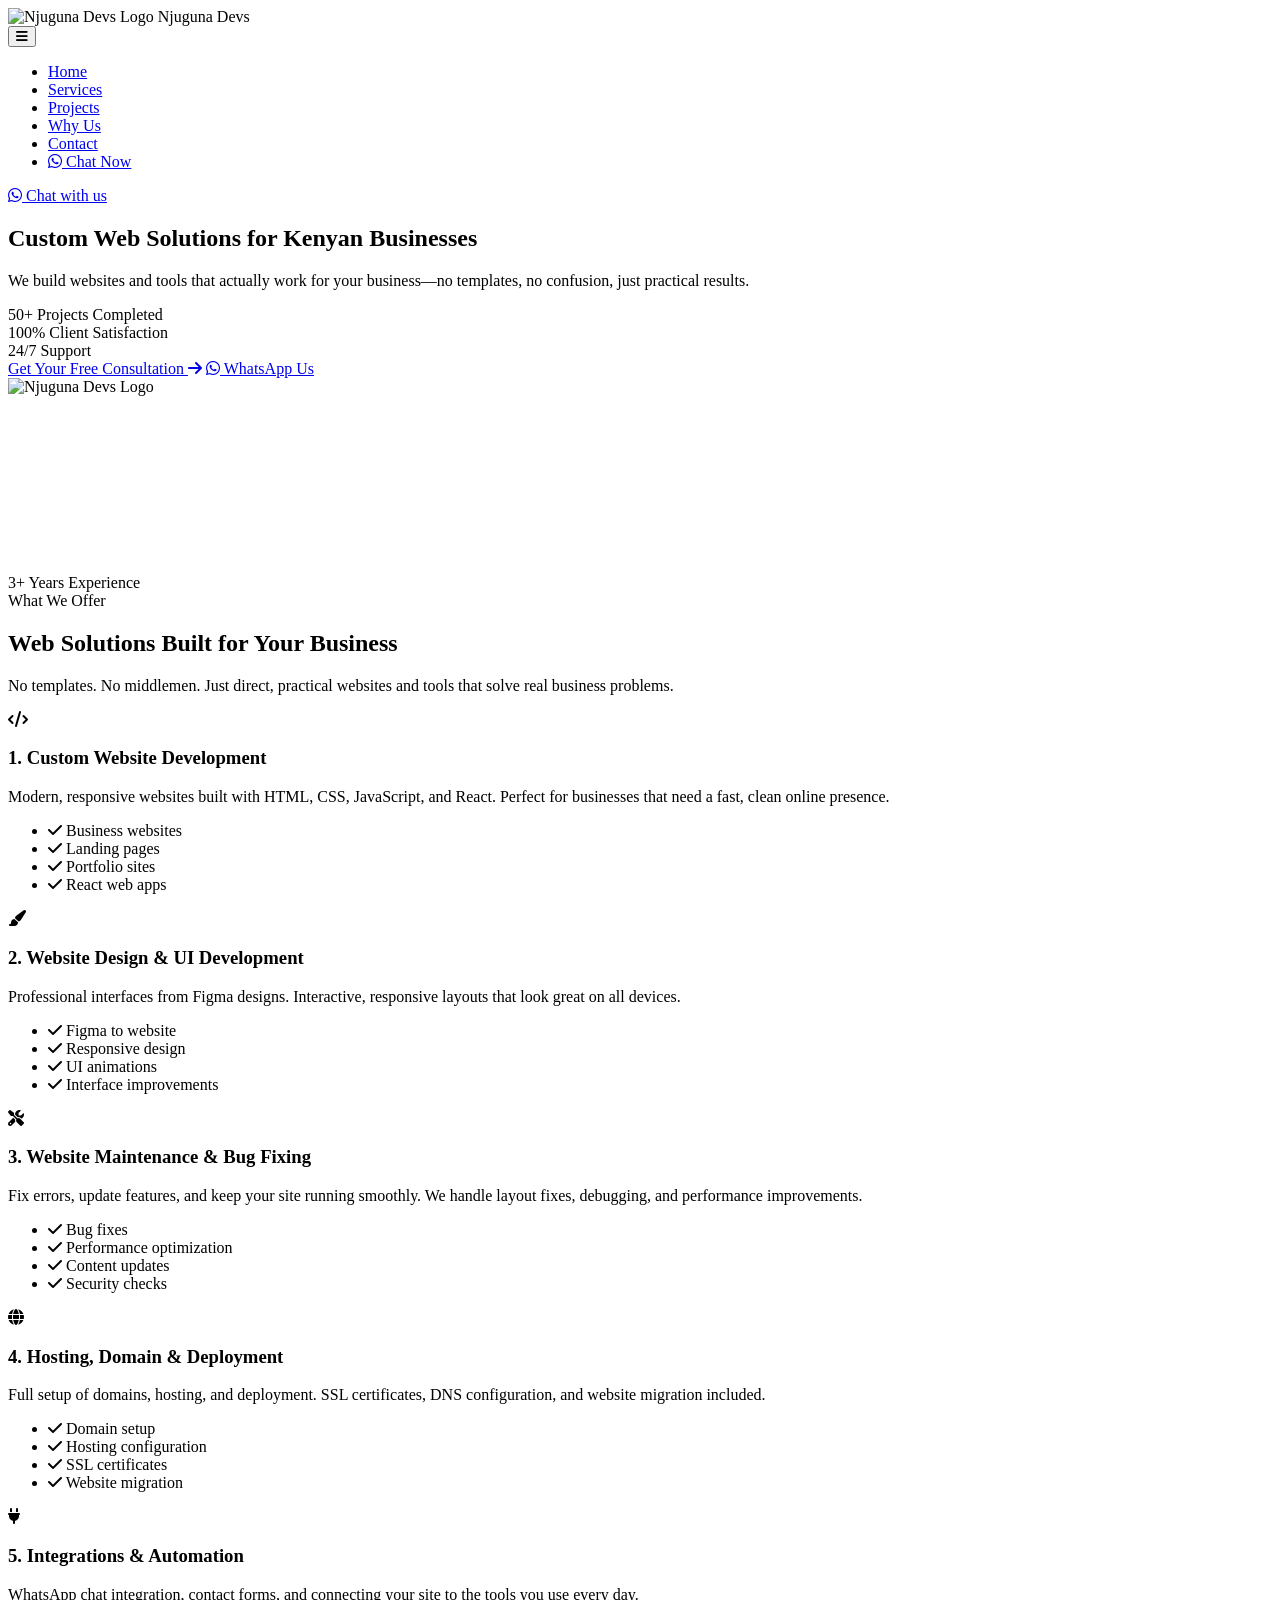
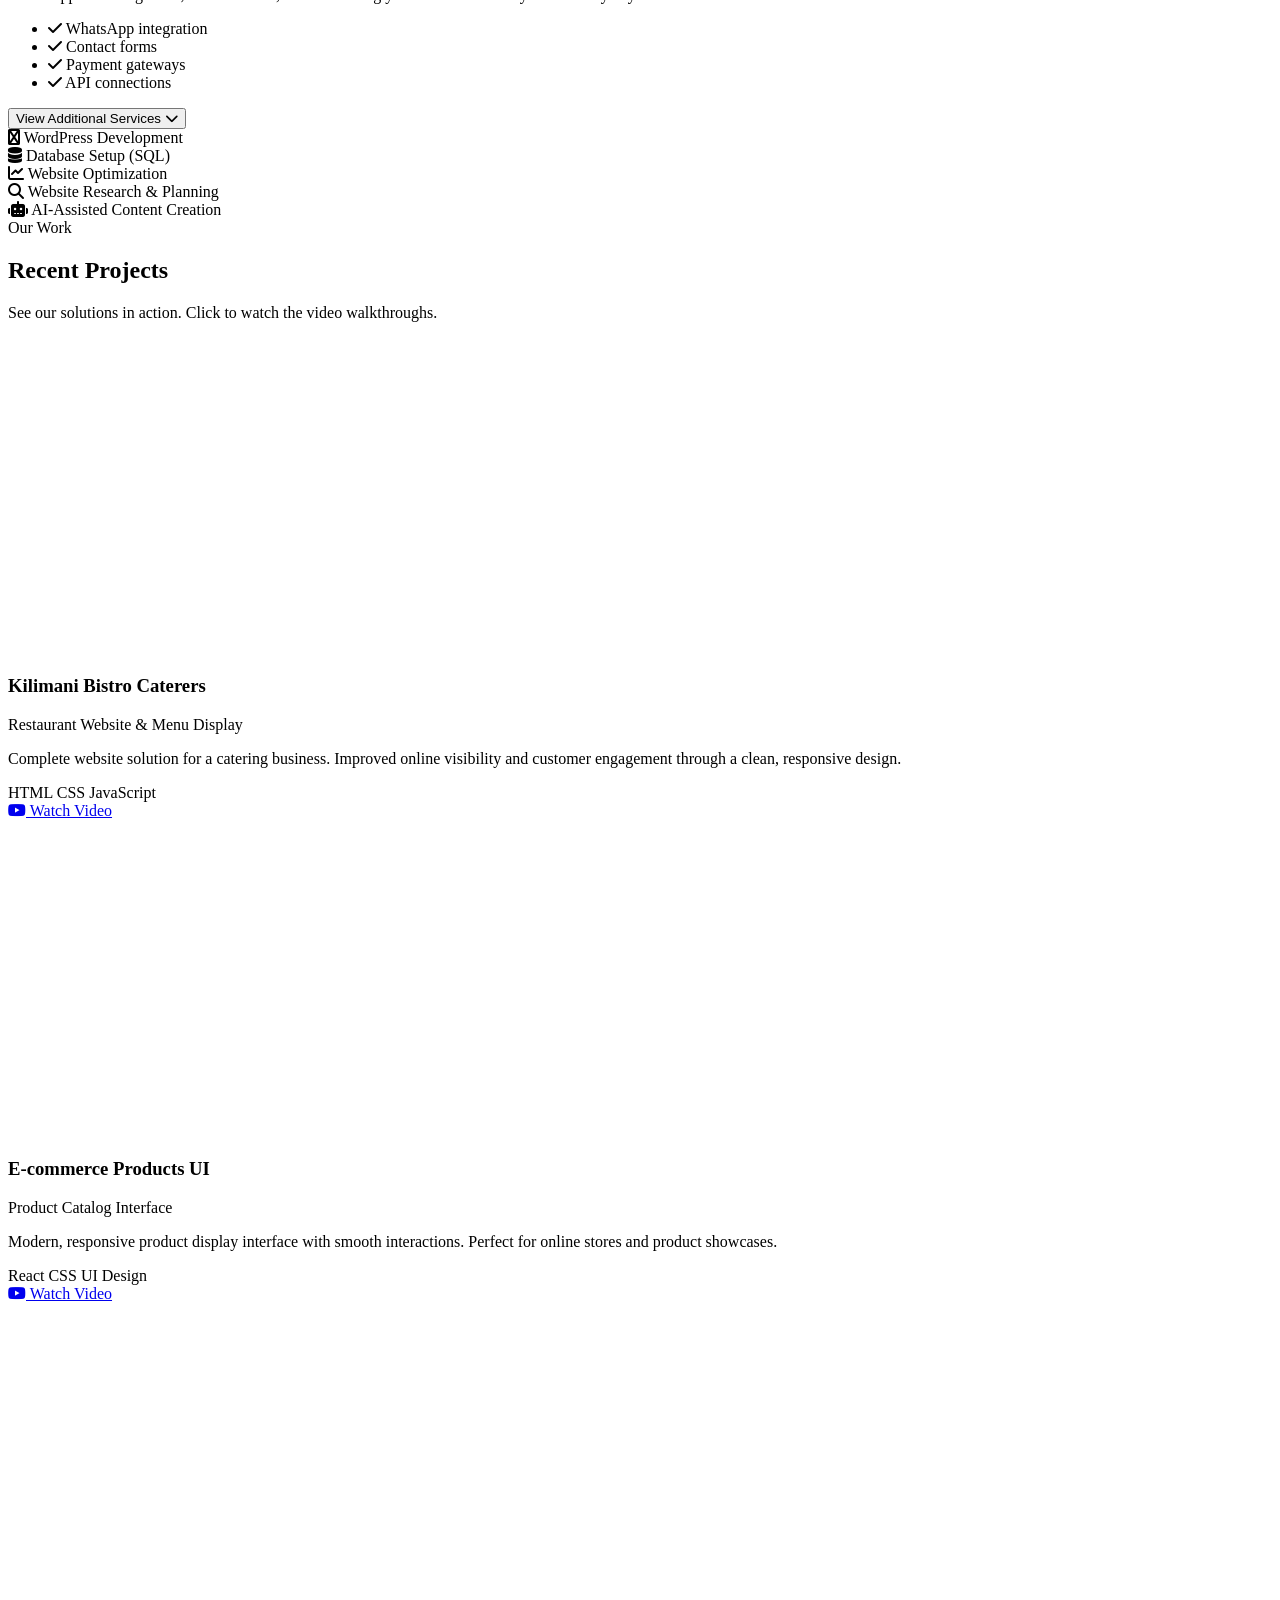
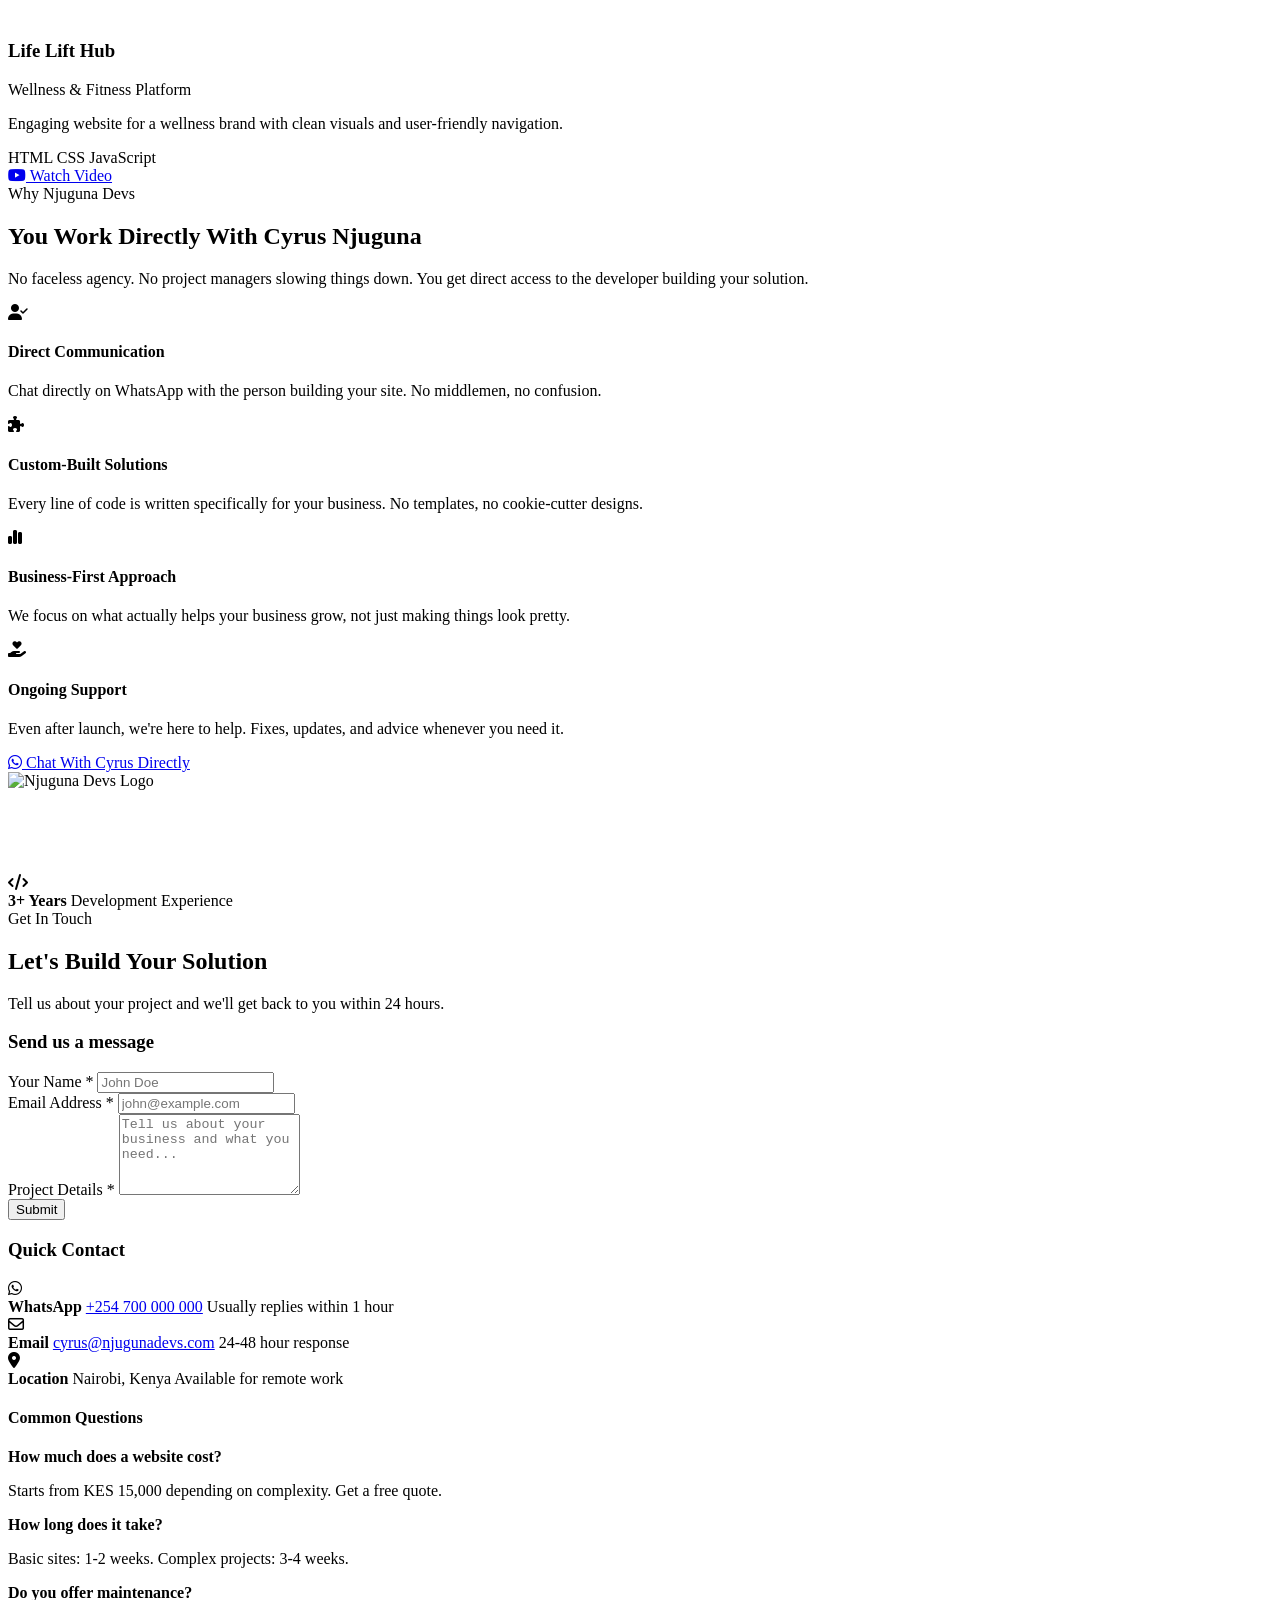
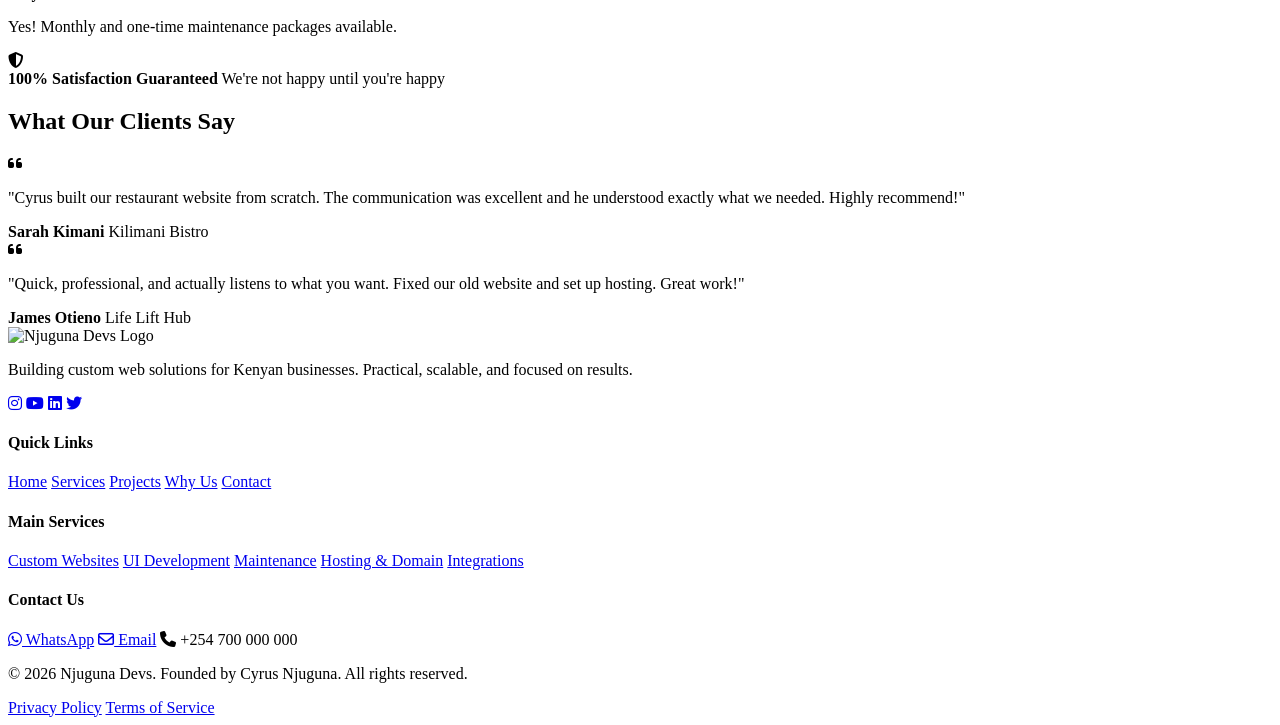
==== index.html @ 0d2b70fb "Update contact form to use Web3Forms for email submission" ====
<!DOCTYPE html>
<html lang="en">
<head>
    <meta charset="UTF-8">
    <meta name="viewport" content="width=device-width, initial-scale=1.0">
    <title>Njuguna Devs - Custom Web Solutions for Kenyan Businesses</title>
    <link rel="icon" type="image/png" href="Images/Njuguna Devs logo .png">
    <link rel="stylesheet" href="style.css">
    <!-- Font Awesome for icons (fallback) -->
    <link rel="stylesheet" href="https://cdnjs.cloudflare.com/ajax/libs/font-awesome/6.4.0/css/all.min.css">
</head>
<body>
    <!-- Navigation -->
    <nav class="navbar">
        <div class="nav-container">
            <div class="nav-logo">
                <img src="Images/Njuguna Devs logo .png" alt="Njuguna Devs Logo" class="logo-img" style="height:72px;width:auto;">
                <span class="logo-text">Njuguna Devs</span>
            </div>
            
            <!-- Mobile menu button -->
            <button class="mobile-menu-btn" id="mobileMenuBtn">
                <i class="fas fa-bars"></i>
            </button>

            <!-- Navigation links -->
            <ul class="nav-links" id="navLinks">
                <li><a href="#home">Home</a></li>
                <li><a href="#services">Services</a></li>
                <li><a href="#projects">Projects</a></li>
                <li><a href="#why-us">Why Us</a></li>
                <li><a href="#contact">Contact</a></li>
                <li class="nav-whatsapp">
                    <a href="https://wa.me/254700000000" class="whatsapp-nav-btn" target="_blank">
                        <i class="fab fa-whatsapp"></i> Chat Now
                    </a>
                </li>
            </ul>
        </div>
    </nav>

    <!-- Floating WhatsApp Button -->
    <a href="https://wa.me/254700000000" class="floating-whatsapp" target="_blank">
        <i class="fab fa-whatsapp"></i>
        <span class="floating-tooltip">Chat with us</span>
    </a>

    <div class="container">
        <!-- Hero Section -->
        <section class="hero" id="home">
            <div class="hero-content">
                <h1 class="hero-title">Custom <span class="highlight">Web Solutions</span> for Kenyan Businesses</h1>
                <p class="hero-subtext">We build websites and tools that actually work for your business—no templates, no confusion, just practical results.</p>
                <div class="hero-stats">
                    <div class="stat">
                        <span class="stat-number">50+</span>
                        <span class="stat-label">Projects Completed</span>
                    </div>
                    <div class="stat">
                        <span class="stat-number">100%</span>
                        <span class="stat-label">Client Satisfaction</span>
                    </div>
                    <div class="stat">
                        <span class="stat-number">24/7</span>
                        <span class="stat-label">Support</span>
                    </div>
                </div>
                <div class="hero-cta">
                    <a href="#contact" class="btn primary">Get Your Free Consultation <i class="fas fa-arrow-right"></i></a>
                    <a href="https://wa.me/254700000000" class="btn whatsapp-btn" target="_blank">
                        <i class="fab fa-whatsapp"></i> WhatsApp Us
                    </a>
                </div>
            </div>
            <div class="hero-visual">
                <img src="Images/Njuguna Devs logo .png" alt="Njuguna Devs Logo" style="height:180px;width:auto;display:block;margin:0 auto 16px auto;">
                <div class="experience-badge">
                    <span class="exp-years">3+</span>
                    <span class="exp-text">Years Experience</span>
                </div>
            </div>
        </section>

        <!-- Services Section (Grouped into 5 Main Services) -->
        <section class="section services-section" id="services">
            <div class="section-header">
                <span class="section-subtitle">What We Offer</span>
                <h2 class="section-title">Web Solutions Built for Your Business</h2>
                <p class="section-desc">No templates. No middlemen. Just direct, practical websites and tools that solve real business problems.</p>
            </div>
            
            <div class="services-grid">
                <!-- Service 1: Custom Website Development -->
                <div class="service-card">
                    <div class="service-icon">
                        <i class="fas fa-code"></i>
                    </div>
                    <h3>1. Custom Website Development</h3>
                    <p>Modern, responsive websites built with HTML, CSS, JavaScript, and React. Perfect for businesses that need a fast, clean online presence.</p>
                    <ul class="service-features">
                        <li><i class="fas fa-check"></i> Business websites</li>
                        <li><i class="fas fa-check"></i> Landing pages</li>
                        <li><i class="fas fa-check"></i> Portfolio sites</li>
                        <li><i class="fas fa-check"></i> React web apps</li>
                    </ul>
                </div>

                <!-- Service 2: Website Design & UI Development -->
                <div class="service-card">
                    <div class="service-icon">
                        <i class="fas fa-paint-brush"></i>
                    </div>
                    <h3>2. Website Design & UI Development</h3>
                    <p>Professional interfaces from Figma designs. Interactive, responsive layouts that look great on all devices.</p>
                    <ul class="service-features">
                        <li><i class="fas fa-check"></i> Figma to website</li>
                        <li><i class="fas fa-check"></i> Responsive design</li>
                        <li><i class="fas fa-check"></i> UI animations</li>
                        <li><i class="fas fa-check"></i> Interface improvements</li>
                    </ul>
                </div>

                <!-- Service 3: Website Maintenance & Bug Fixing -->
                <div class="service-card">
                    <div class="service-icon">
                        <i class="fas fa-tools"></i>
                    </div>
                    <h3>3. Website Maintenance & Bug Fixing</h3>
                    <p>Fix errors, update features, and keep your site running smoothly. We handle layout fixes, debugging, and performance improvements.</p>
                    <ul class="service-features">
                        <li><i class="fas fa-check"></i> Bug fixes</li>
                        <li><i class="fas fa-check"></i> Performance optimization</li>
                        <li><i class="fas fa-check"></i> Content updates</li>
                        <li><i class="fas fa-check"></i> Security checks</li>
                    </ul>
                </div>

                <!-- Service 4: Hosting, Domain & Deployment -->
                <div class="service-card">
                    <div class="service-icon">
                        <i class="fas fa-globe"></i>
                    </div>
                    <h3>4. Hosting, Domain & Deployment</h3>
                    <p>Full setup of domains, hosting, and deployment. SSL certificates, DNS configuration, and website migration included.</p>
                    <ul class="service-features">
                        <li><i class="fas fa-check"></i> Domain setup</li>
                        <li><i class="fas fa-check"></i> Hosting configuration</li>
                        <li><i class="fas fa-check"></i> SSL certificates</li>
                        <li><i class="fas fa-check"></i> Website migration</li>
                    </ul>
                </div>

                <!-- Service 5: Integrations & Automation -->
                <div class="service-card">
                    <div class="service-icon">
                        <i class="fas fa-plug"></i>
                    </div>
                    <h3>5. Integrations & Automation</h3>
                    <p>WhatsApp chat integration, contact forms, and connecting your site to the tools you use every day.</p>
                    <ul class="service-features">
                        <li><i class="fas fa-check"></i> WhatsApp integration</li>
                        <li><i class="fas fa-check"></i> Contact forms</li>
                        <li><i class="fas fa-check"></i> Payment gateways</li>
                        <li><i class="fas fa-check"></i> API connections</li>
                    </ul>
                </div>
            </div>

            <!-- Additional Services Accordion -->
            <div class="additional-services">
                <button class="accordion-toggle" id="toggleAdditional">
                    <span>View Additional Services</span>
                    <i class="fas fa-chevron-down"></i>
                </button>
                <div class="additional-grid" id="additionalServices">
                    <div class="additional-item">
                        <i class="fas fa-wordpress"></i>
                        <span>WordPress Development</span>
                    </div>
                    <div class="additional-item">
                        <i class="fas fa-database"></i>
                        <span>Database Setup (SQL)</span>
                    </div>
                    <div class="additional-item">
                        <i class="fas fa-chart-line"></i>
                        <span>Website Optimization</span>
                    </div>
                    <div class="additional-item">
                        <i class="fas fa-search"></i>
                        <span>Website Research & Planning</span>
                    </div>
                    <div class="additional-item">
                        <i class="fas fa-robot"></i>
                        <span>AI-Assisted Content Creation</span>
                    </div>
                </div>
            </div>
        </section>

        <!-- Projects Section with YouTube Videos -->
        <section class="section projects-section" id="projects">
            <div class="section-header">
                <span class="section-subtitle">Our Work</span>
                <h2 class="section-title">Recent Projects</h2>
                <p class="section-desc">See our solutions in action. Click to watch the video walkthroughs.</p>
            </div>

            <div class="projects-grid">
                <!-- Kilimani Bistro Caterers -->
                <div class="project-card">
                    <div class="project-video">
                        <iframe width="560" height="315" src="https://www.youtube.com/embed/jKdm5EwTPR4?si=08lnHKh2qEzWRtQK" title="YouTube video player" frameborder="0" allow="accelerometer; autoplay; clipboard-write; encrypted-media; gyroscope; picture-in-picture; web-share" referrerpolicy="strict-origin-when-cross-origin" allowfullscreen></iframe>
                    </div>
                    <div class="project-info">
                        <h3>Kilimani Bistro Caterers</h3>
                        <p class="project-type">Restaurant Website & Menu Display</p>
                        <p class="project-desc">Complete website solution for a catering business. Improved online visibility and customer engagement through a clean, responsive design.</p>
                        <div class="project-tech">
                            <span>HTML</span>
                            <span>CSS</span>
                            <span>JavaScript</span>
                        </div>
                        <a href="https://youtu.be/jKdm5EwTPR4" class="project-link" target="_blank">
                            <i class="fab fa-youtube"></i> Watch Video
                        </a>
                    </div>
                </div>

                <!-- E-commerce Products UI -->
                <div class="project-card">
                    <div class="project-video">
                        <iframe width="560" height="315" src="https://www.youtube.com/embed/DEkXigYIR00?si=A61zluUmclwJzalY" title="YouTube video player" frameborder="0" allow="accelerometer; autoplay; clipboard-write; encrypted-media; gyroscope; picture-in-picture; web-share" referrerpolicy="strict-origin-when-cross-origin" allowfullscreen></iframe>
                    </div>
                    <div class="project-info">
                        <h3>E-commerce Products UI</h3>
                        <p class="project-type">Product Catalog Interface</p>
                        <p class="project-desc">Modern, responsive product display interface with smooth interactions. Perfect for online stores and product showcases.</p>
                        <div class="project-tech">
                            <span>React</span>
                            <span>CSS</span>
                            <span>UI Design</span>
                        </div>
                        <a href="https://youtu.be/DEkXigYIR00" class="project-link" target="_blank">
                            <i class="fab fa-youtube"></i> Watch Video
                        </a>
                    </div>
                </div>

                <!-- Life Lift Hub -->
                <div class="project-card">
                    <div class="project-video">
                        <iframe width="560" height="315" src="https://www.youtube.com/embed/gMqZmkU4PW0?si=Q9iti4PmcnOH2fyY" title="YouTube video player" frameborder="0" allow="accelerometer; autoplay; clipboard-write; encrypted-media; gyroscope; picture-in-picture; web-share" referrerpolicy="strict-origin-when-cross-origin" allowfullscreen></iframe>
                    </div>
                    <div class="project-info">
                        <h3>Life Lift Hub</h3>
                        <p class="project-type">Wellness & Fitness Platform</p>
                        <p class="project-desc">Engaging website for a wellness brand with clean visuals and user-friendly navigation.</p>
                        <div class="project-tech">
                            <span>HTML</span>
                            <span>CSS</span>
                            <span>JavaScript</span>
                        </div>
                        <a href="https://youtu.be/gMqZmkU4PW0" class="project-link" target="_blank">
                            <i class="fab fa-youtube"></i> Watch Video
                        </a>
                    </div>
                </div>
            </div>
        </section>

        <!-- Why Choose Us -->
        <section class="section why-section" id="why-us">
            <div class="why-container">
                <div class="why-content">
                    <span class="section-subtitle">Why Njuguna Devs</span>
                    <h2 class="section-title">You Work Directly With <span class="highlight">Cyrus Njuguna</span></h2>
                    <p class="why-description">No faceless agency. No project managers slowing things down. You get direct access to the developer building your solution.</p>
                    
                    <div class="why-features">
                        <div class="why-feature">
                            <div class="feature-icon">
                                <i class="fas fa-user-check"></i>
                            </div>
                            <div>
                                <h4>Direct Communication</h4>
                                <p>Chat directly on WhatsApp with the person building your site. No middlemen, no confusion.</p>
                            </div>
                        </div>
                        
                        <div class="why-feature">
                            <div class="feature-icon">
                                <i class="fas fa-puzzle-piece"></i>
                            </div>
                            <div>
                                <h4>Custom-Built Solutions</h4>
                                <p>Every line of code is written specifically for your business. No templates, no cookie-cutter designs.</p>
                            </div>
                        </div>
                        
                        <div class="why-feature">
                            <div class="feature-icon">
                                <i class="fas fa-chart-simple"></i>
                            </div>
                            <div>
                                <h4>Business-First Approach</h4>
                                <p>We focus on what actually helps your business grow, not just making things look pretty.</p>
                            </div>
                        </div>
                        
                        <div class="why-feature">
                            <div class="feature-icon">
                                <i class="fas fa-hand-holding-heart"></i>
                            </div>
                            <div>
                                <h4>Ongoing Support</h4>
                                <p>Even after launch, we're here to help. Fixes, updates, and advice whenever you need it.</p>
                            </div>
                        </div>
                    </div>
                    
                    <div class="why-cta">
                        <a href="https://wa.me/254700000000" class="btn whatsapp-btn" target="_blank">
                            <i class="fab fa-whatsapp"></i> Chat With Cyrus Directly
                        </a>
                    </div>
                </div>
                
                <div class="why-image">
                    <img src="/Images/Njuguna Devs logo .png" alt="Njuguna Devs Logo" style="height:90px;width:auto;display:block;margin:0 auto 12px auto;">
                    <div class="experience-card">
                        <i class="fas fa-code"></i>
                        <div>
                            <strong>3+ Years</strong>
                            <span>Development Experience</span>
                        </div>
                    </div>
                </div>
            </div>
        </section>

        <!-- Contact Section with WhatsApp Form -->
        <section class="section contact-section" id="contact">
            <div class="section-header">
                <span class="section-subtitle">Get In Touch</span>
                <h2 class="section-title">Let's Build Your Solution</h2>
                <p class="section-desc">Tell us about your project and we'll get back to you within 24 hours.</p>
            </div>

            <div class="contact-container">
                <!-- Contact Form (Sends to WhatsApp) -->
                <div class="contact-form-wrapper">
                    <form action="https://api.web3forms.com/submit" method="POST" class="contact-form">
                        <h3>Send us a message</h3>
                        <input type="hidden" name="access_key" value="17ff5781-b901-4cb8-a65d-3884802606de">
                        <div class="form-group">
                            <label for="name">Your Name *</label>
                            <input type="text" id="name" name="name" required placeholder="John Doe">
                        </div>
                        <div class="form-group">
                            <label for="email">Email Address *</label>
                            <input type="email" id="email" name="email" required placeholder="john@example.com">
                        </div>
                        <div class="form-group">
                            <label for="message">Project Details *</label>
                            <textarea id="message" name="message" rows="5" required placeholder="Tell us about your business and what you need..."></textarea>
                        </div>
                        <button type="submit" class="btn primary submit-btn">
                            Submit
                        </button>
                    </form>
                </div>

                <!-- Contact Information -->
                <div class="contact-info">
                    <div class="info-card">
                        <h3>Quick Contact</h3>
                        
                        <div class="info-item">
                            <i class="fab fa-whatsapp"></i>
                            <div>
                                <strong>WhatsApp</strong>
                                <a href="https://wa.me/254700000000">+254 700 000 000</a>
                                <span class="info-note">Usually replies within 1 hour</span>
                            </div>
                        </div>

                        <div class="info-item">
                            <i class="far fa-envelope"></i>
                            <div>
                                <strong>Email</strong>
                                <a href="mailto:cyrus@njugunadevs.com">cyrus@njugunadevs.com</a>
                                <span class="info-note">24-48 hour response</span>
                            </div>
                        </div>

                        <div class="info-item">
                            <i class="fas fa-map-marker-alt"></i>
                            <div>
                                <strong>Location</strong>
                                <span>Nairobi, Kenya</span>
                                <span class="info-note">Available for remote work</span>
                            </div>
                        </div>

                        <div class="info-divider"></div>

                        <h4>Common Questions</h4>
                        <div class="faq-mini">
                            <div class="faq-item">
                                <strong>How much does a website cost?</strong>
                                <p>Starts from KES 15,000 depending on complexity. Get a free quote.</p>
                            </div>
                            <div class="faq-item">
                                <strong>How long does it take?</strong>
                                <p>Basic sites: 1-2 weeks. Complex projects: 3-4 weeks.</p>
                            </div>
                            <div class="faq-item">
                                <strong>Do you offer maintenance?</strong>
                                <p>Yes! Monthly and one-time maintenance packages available.</p>
                            </div>
                        </div>

                        <div class="guarantee-badge">
                            <i class="fas fa-shield-alt"></i>
                            <div>
                                <strong>100% Satisfaction Guaranteed</strong>
                                <span>We're not happy until you're happy</span>
                            </div>
                        </div>
                    </div>
                </div>
            </div>
        </section>

        <!-- Testimonials -->
        <section class="section testimonials">
            <div class="section-header">
                <h2 class="section-title">What Our Clients Say</h2>
            </div>
            <div class="testimonials-grid">
                <div class="testimonial-card">
                    <i class="fas fa-quote-left"></i>
                    <p>"Cyrus built our restaurant website from scratch. The communication was excellent and he understood exactly what we needed. Highly recommend!"</p>
                    <div class="client">
                        <strong>Sarah Kimani</strong>
                        <span>Kilimani Bistro</span>
                    </div>
                </div>
                <div class="testimonial-card">
                    <i class="fas fa-quote-left"></i>
                    <p>"Quick, professional, and actually listens to what you want. Fixed our old website and set up hosting. Great work!"</p>
                    <div class="client">
                        <strong>James Otieno</strong>
                        <span>Life Lift Hub</span>
                    </div>
                </div>
            </div>
        </section>
    </div>

    <!-- Footer -->
    <footer class="footer">
        <div class="footer-container">
            <div class="footer-main">
                <div class="footer-brand">
                    <img src="/Images/WhatsApp Image 2026-03-02 at.jpeg" alt="Njuguna Devs Logo" class="footer-logo" style="height:72px;width:auto;">
                    <p>Building custom web solutions for Kenyan businesses. Practical, scalable, and focused on results.</p>
                    <div class="footer-social">
                        <a href="#" target="_blank"><i class="fab fa-instagram"></i></a>
                        <a href="#" target="_blank"><i class="fab fa-youtube"></i></a>
                        <a href="#" target="_blank"><i class="fab fa-linkedin"></i></a>
                        <a href="#" target="_blank"><i class="fab fa-twitter"></i></a>
                    </div>
                </div>
                
                <div class="footer-links">
                    <h4>Quick Links</h4>
                    <a href="#home">Home</a>
                    <a href="#services">Services</a>
                    <a href="#projects">Projects</a>
                    <a href="#why-us">Why Us</a>
                    <a href="#contact">Contact</a>
                </div>
                
                <div class="footer-services">
                    <h4>Main Services</h4>
                    <a href="#services">Custom Websites</a>
                    <a href="#services">UI Development</a>
                    <a href="#services">Maintenance</a>
                    <a href="#services">Hosting & Domain</a>
                    <a href="#services">Integrations</a>
                </div>
                
                <div class="footer-contact">
                    <h4>Contact Us</h4>
                    <a href="https://wa.me/254700000000"><i class="fab fa-whatsapp"></i> WhatsApp</a>
                    <a href="mailto:cyrus@njugunadevs.com"><i class="far fa-envelope"></i> Email</a>
                    <span><i class="fas fa-phone"></i> +254 700 000 000</span>
                </div>
            </div>
            
            <div class="footer-bottom">
                <p>&copy; 2026 Njuguna Devs. Founded by Cyrus Njuguna. All rights reserved.</p>
                <div class="footer-bottom-links">
                    <a href="#">Privacy Policy</a>
                    <a href="#">Terms of Service</a>
                </div>
            </div>
        </div>
    </footer>

    <script src="script.js"></script>
</body>
</html>
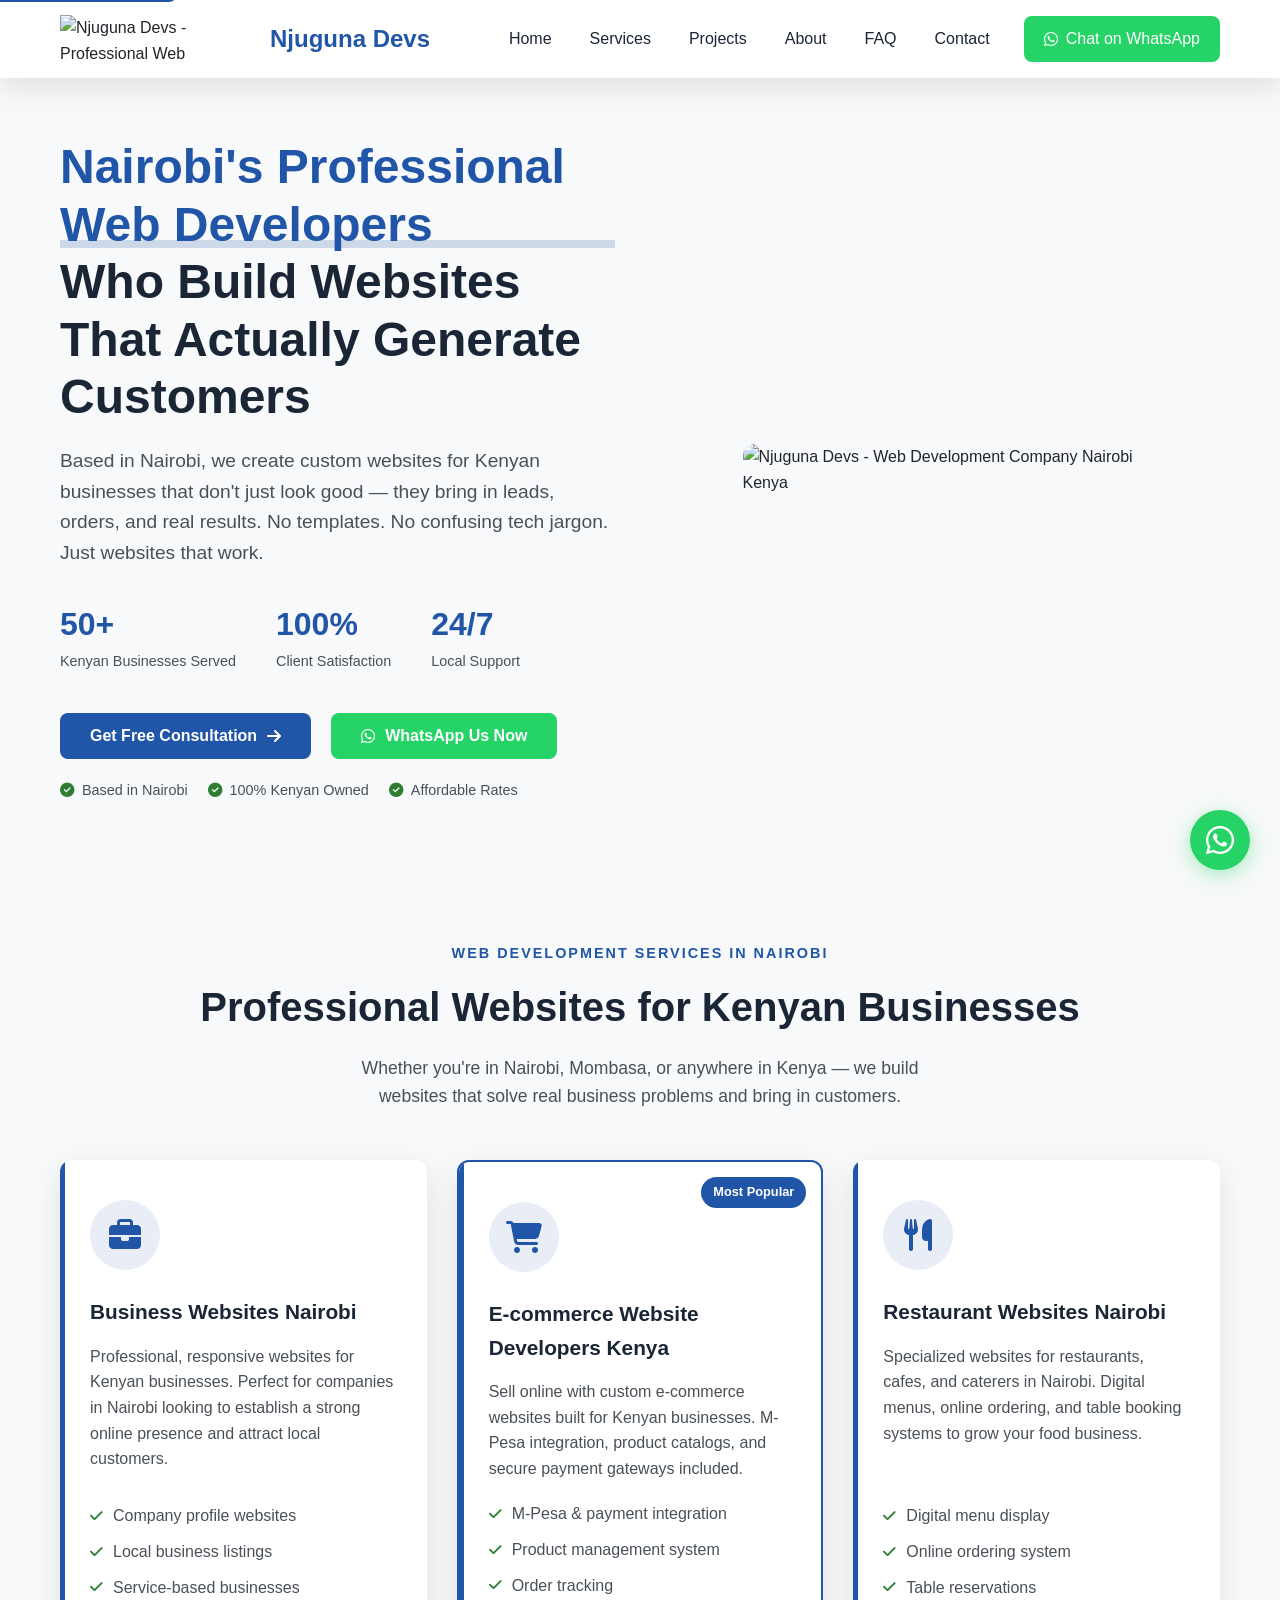
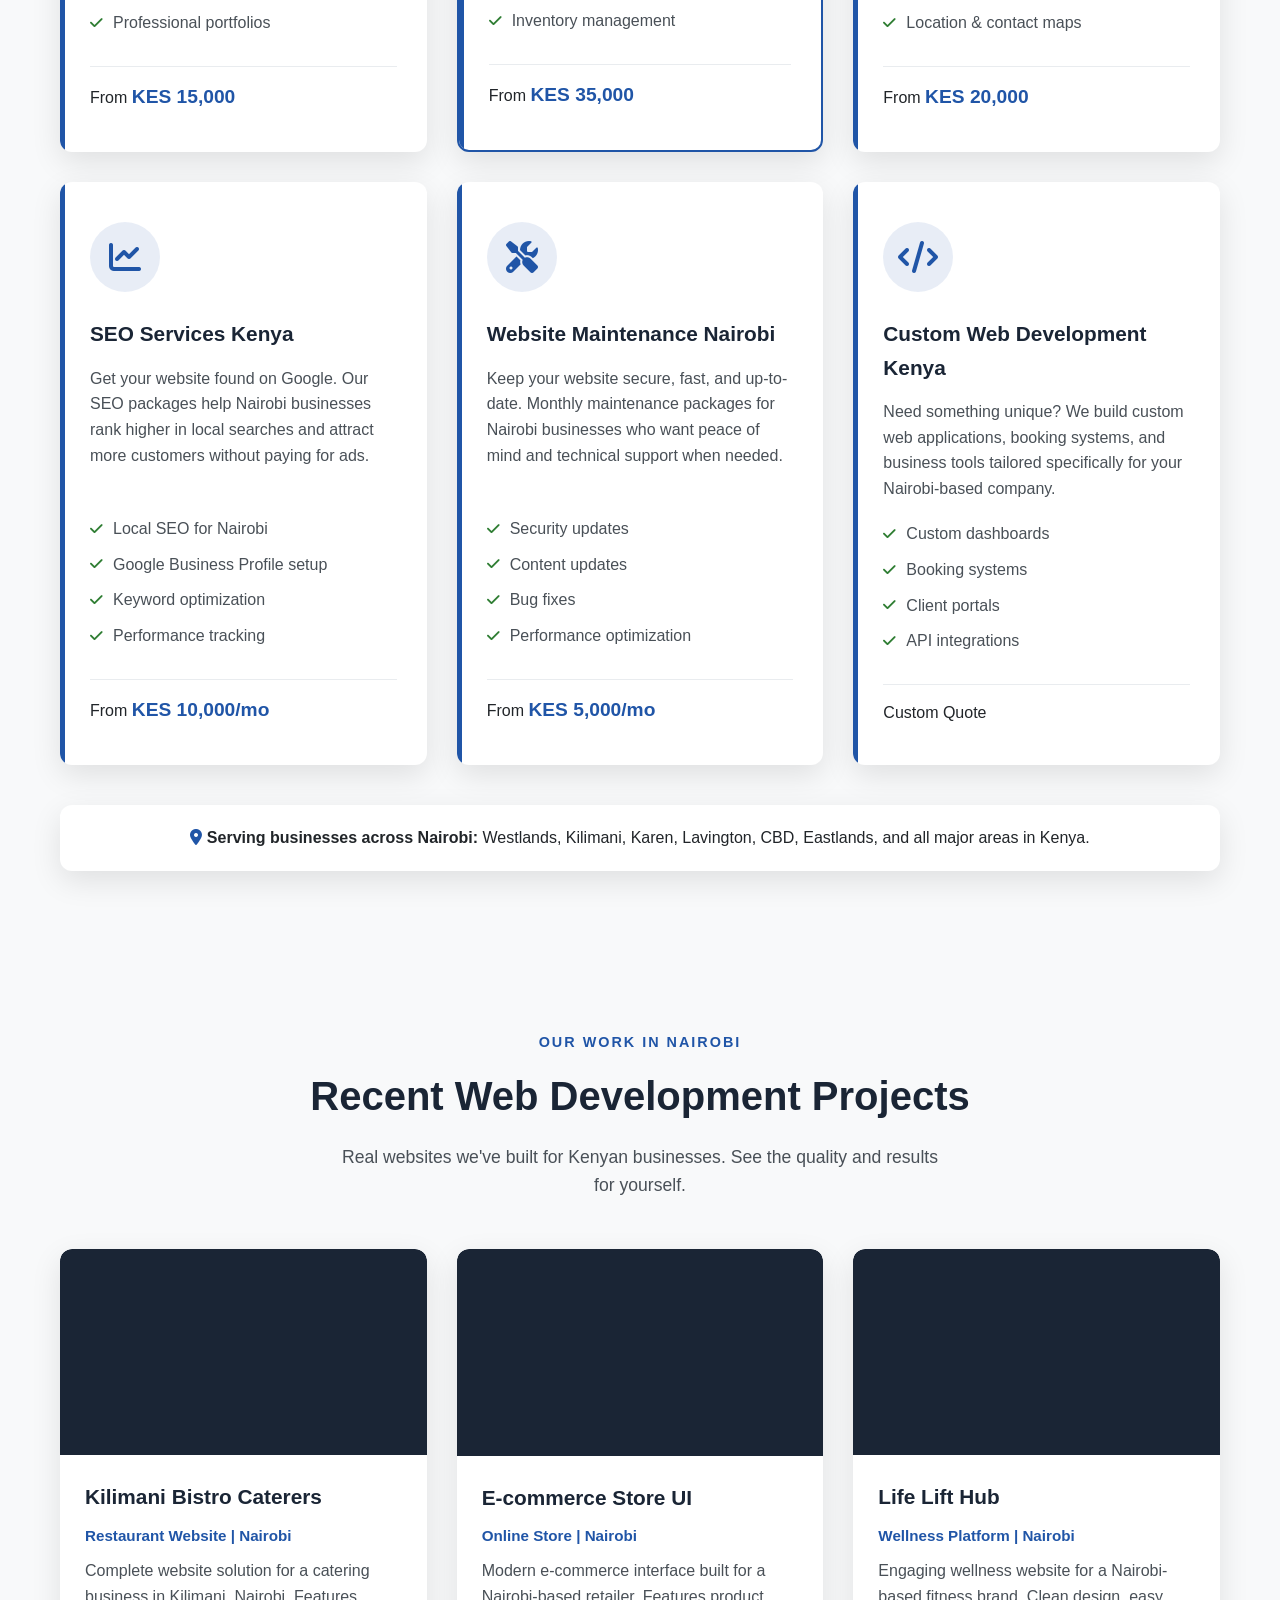
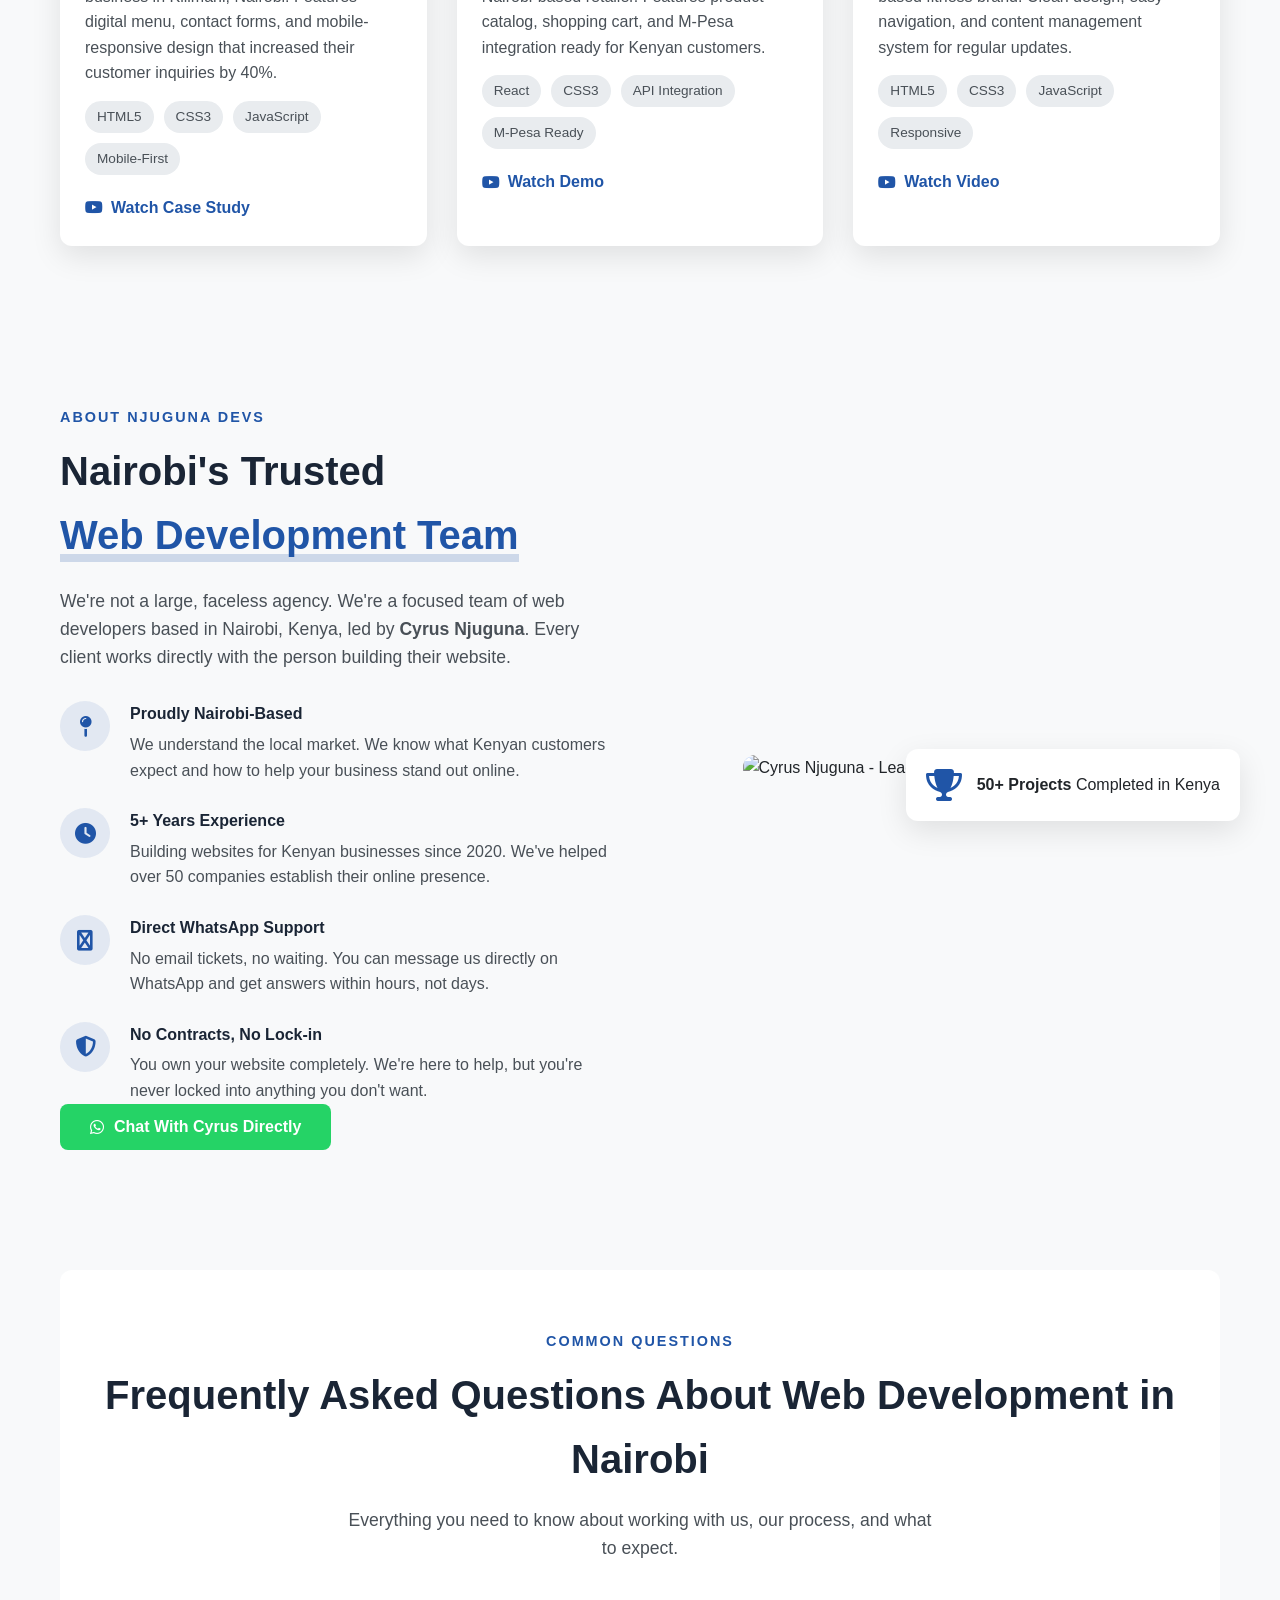
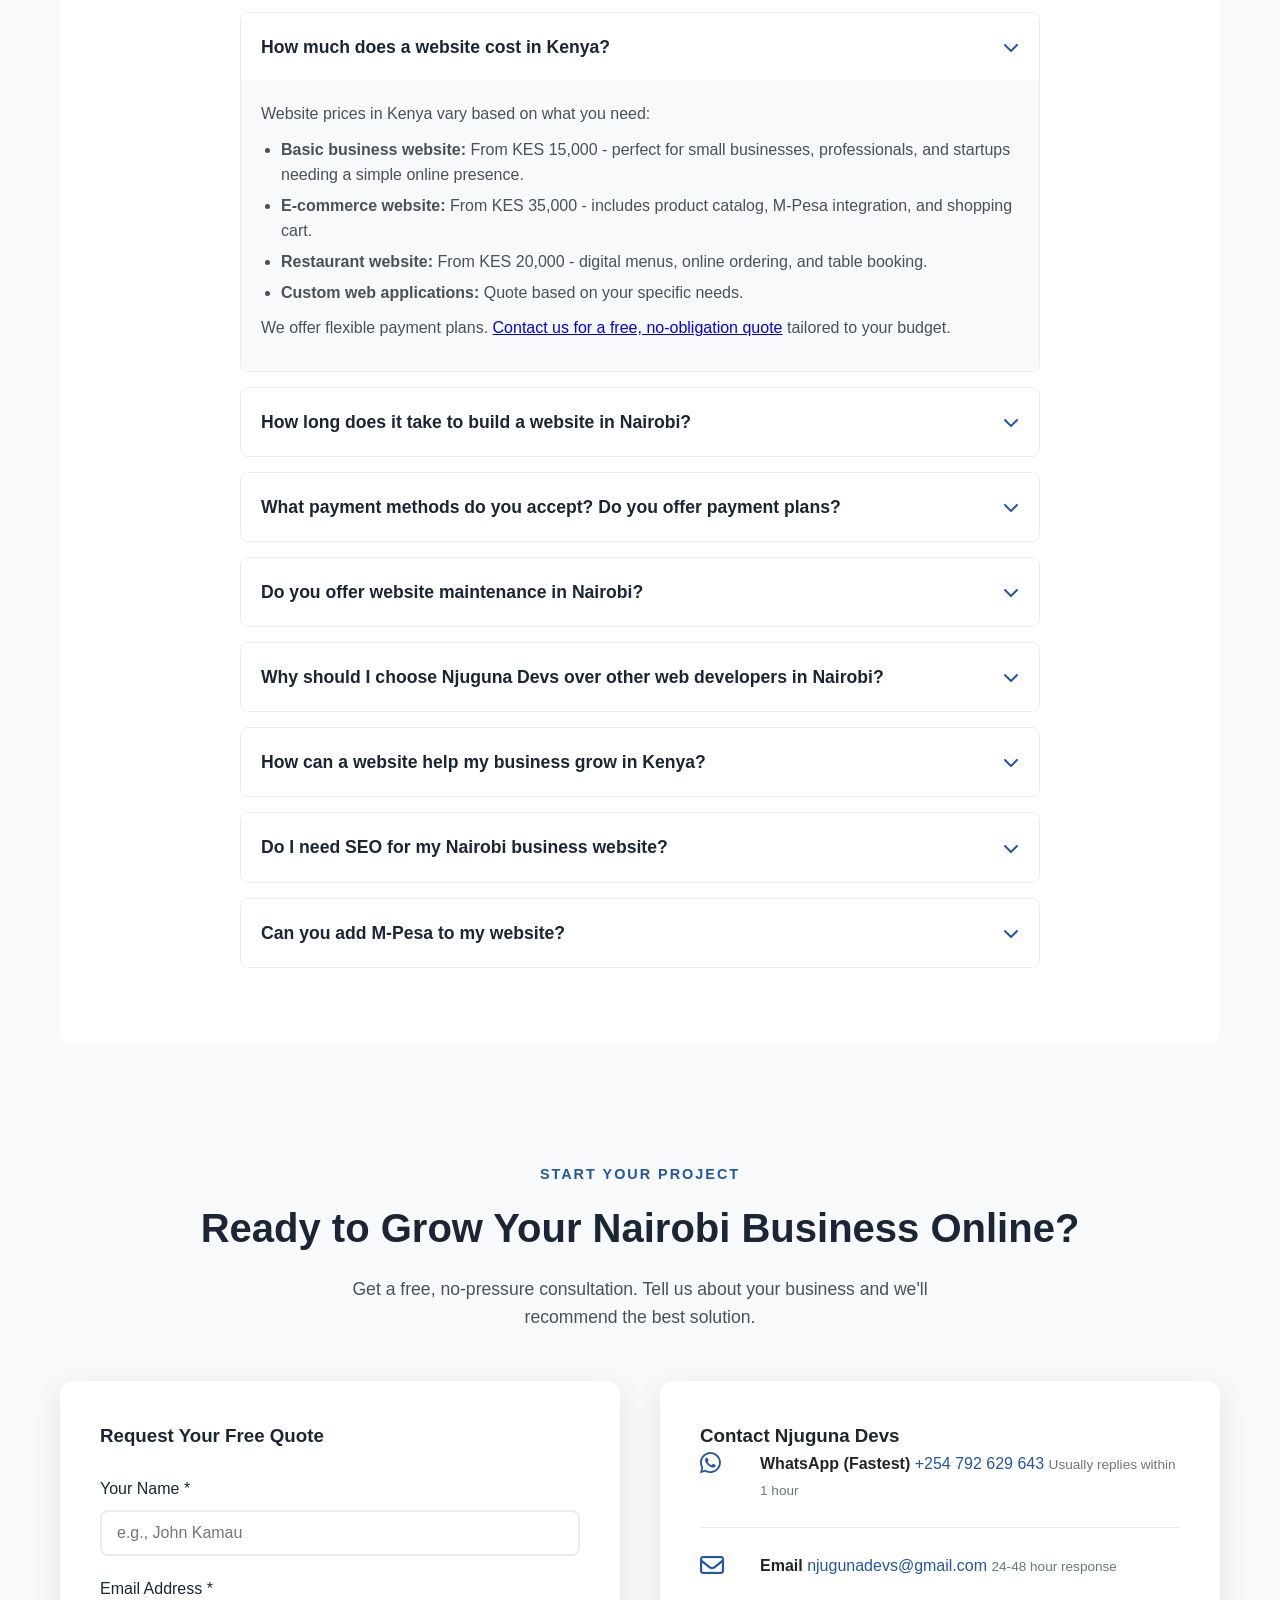
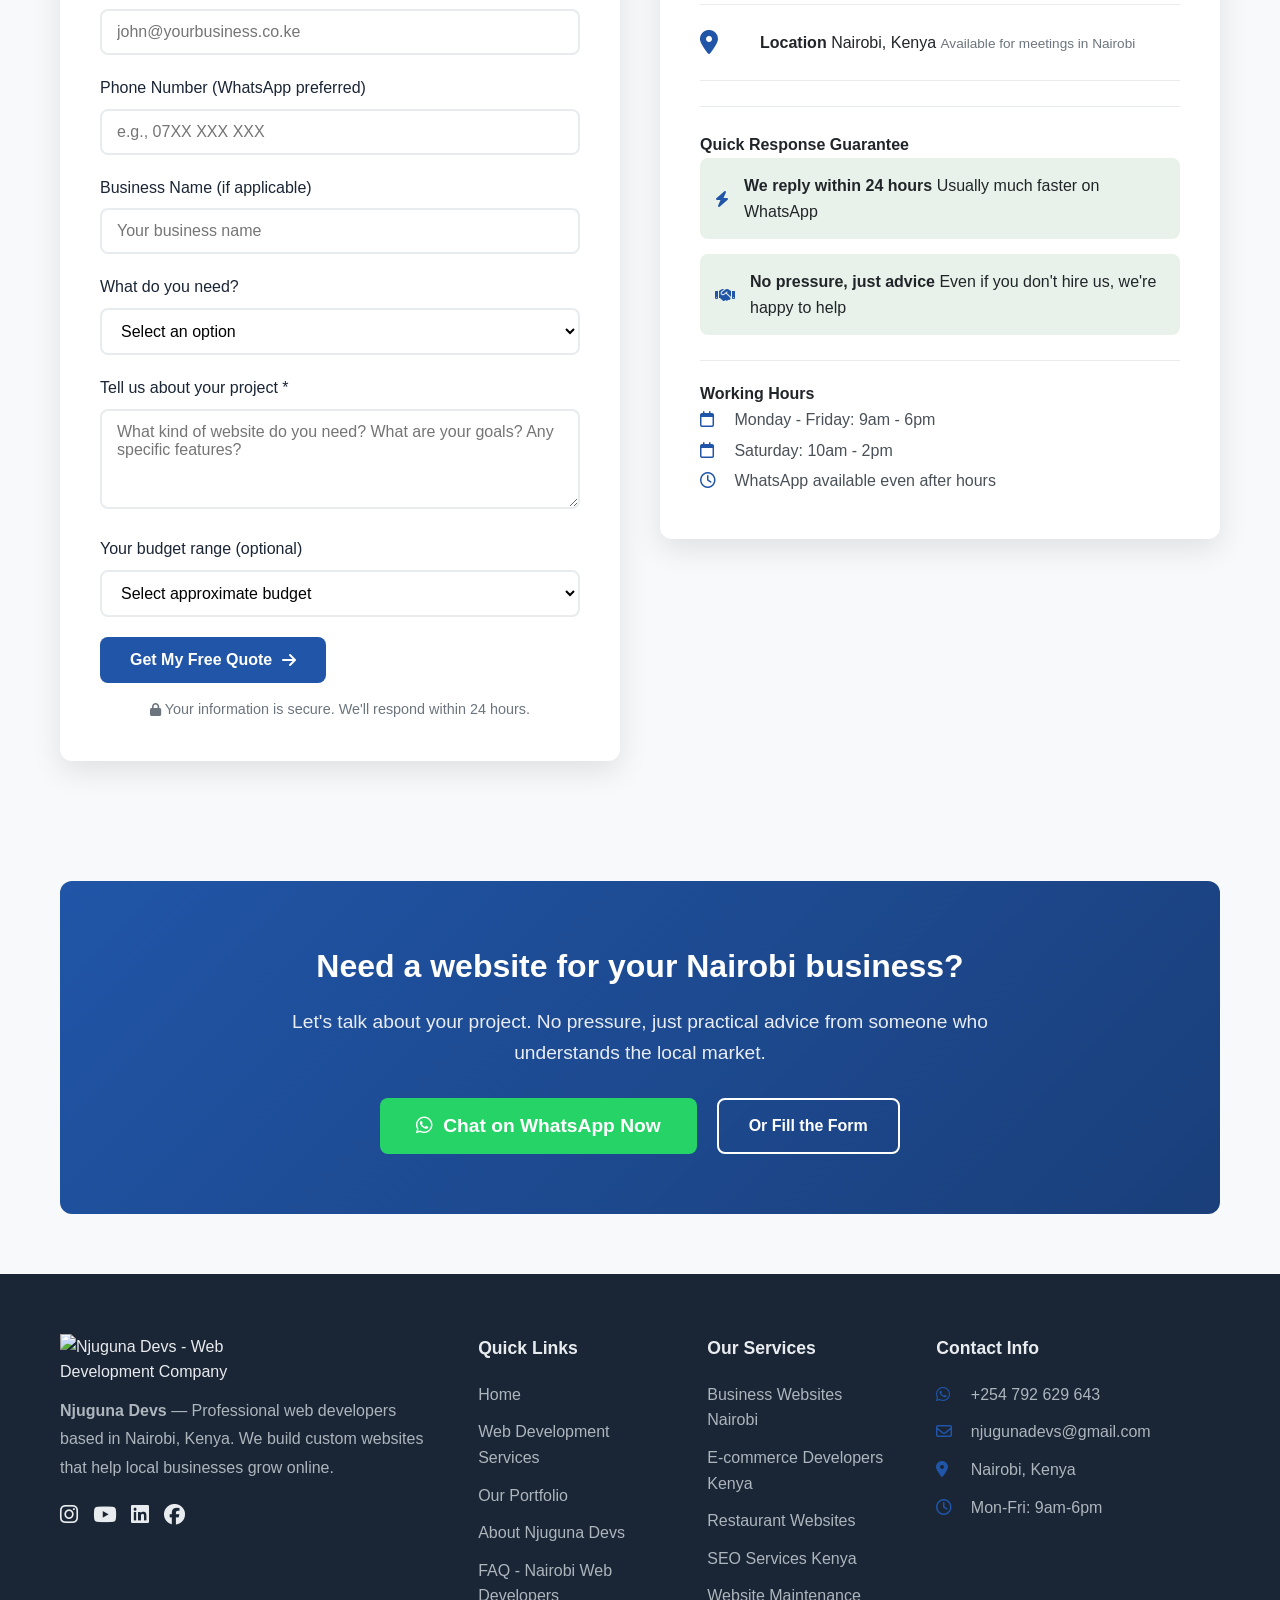
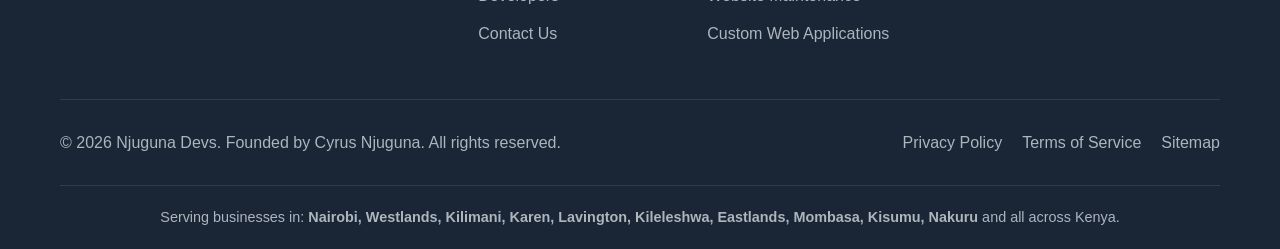
==== commit ae6bdf89: "Update index.html, script.js, and style.css" ====
--- a/index.html
+++ b/index.html
@@ -3,36 +3,107 @@
 <head>
     <meta charset="UTF-8">
     <meta name="viewport" content="width=device-width, initial-scale=1.0">
-    <title>Njuguna Devs - Custom Web Solutions for Kenyan Businesses</title>
-    <link rel="icon" type="image/png" href="Images/Njuguna Devs logo .png">
+    
+    <!-- Primary Meta Tags -->
+    <title>Njuguna Devs | Professional Web Developers in Nairobi, Kenya</title>
+    <meta name="title" content="Njuguna Devs | Professional Web Developers in Nairobi, Kenya">
+    <meta name="description" content="Njuguna Devs builds custom websites for Kenyan businesses. Based in Nairobi, we create affordable, high-performance websites that generate leads. Free consultation.">
+    <meta name="keywords" content="web developers Nairobi, website design Kenya, affordable web design Nairobi, ecommerce website developers Kenya, best web developer Nairobi, custom websites Kenya, web development company Nairobi">
+    
+    <!-- Open Graph / Facebook -->
+    <meta property="og:type" content="website">
+    <meta property="og:url" content="https://njugunadevs.co.ke/">
+    <meta property="og:title" content="Njuguna Devs | Professional Web Developers in Nairobi, Kenya">
+    <meta property="og:description" content="Nairobi-based web developers building custom websites that actually generate leads. Free consultation for Kenyan businesses.">
+    <meta property="og:image" content="https://njugunadevs.co.ke/Images/Njuguna%20Devs%20logo%20.png">
+    <meta property="og:image:width" content="1200">
+    <meta property="og:image:height" content="630">
+
+    <!-- Twitter -->
+    <meta property="twitter:card" content="summary_large_image">
+    <meta property="twitter:url" content="https://njugunadevs.co.ke/">
+    <meta property="twitter:title" content="Njuguna Devs | Professional Web Developers in Nairobi, Kenya">
+    <meta property="twitter:description" content="Nairobi-based web developers building custom websites that actually generate leads. Free consultation for Kenyan businesses.">
+    <meta property="twitter:image" content="https://njugunadevs.co.ke/Images/Njuguna%20Devs%20logo%20.png">
+
+    <!-- Canonical URL -->
+    <link rel="canonical" href="https://njugunadevs.co.ke/">
+
+    <!-- Favicon -->
+    <link rel="icon" type="image/png" href="Images/WhatsApp Image 2026-03-02 at.jpeg">
+    <link rel="apple-touch-icon" href="Images/WhatsApp Image 2026-03-02 at.jpeg">
+
+    <!-- CSS -->
     <link rel="stylesheet" href="style.css">
-    <!-- Font Awesome for icons (fallback) -->
+    
+    <!-- Font Awesome -->
     <link rel="stylesheet" href="https://cdnjs.cloudflare.com/ajax/libs/font-awesome/6.4.0/css/all.min.css">
+
+    <!-- Schema Markup - LocalBusiness -->
+    <script type="application/ld+json">
+    {
+        "@context": "https://schema.org",
+        "@type": "LocalBusiness",
+        "name": "Njuguna Devs",
+        "image": "https://njugunadevs.co.ke/Images/Njuguna Devs logo .png",
+        "url": "https://njugunadevs.co.ke",
+        "telephone": "+254792629643",
+        "email": "njugunadevs@gmail.com",
+        "address": {
+            "@type": "PostalAddress",
+            "addressLocality": "Nairobi",
+            "addressRegion": "Nairobi",
+            "addressCountry": "KE"
+        },
+        "geo": {
+            "@type": "GeoCoordinates",
+            "latitude": -1.286389,
+            "longitude": 36.817223
+        },
+        "openingHours": "Mo-Fr 09:00-18:00",
+        "priceRange": "KES",
+        "description": "Professional web development services in Nairobi, Kenya. Custom websites, ecommerce solutions, and SEO optimization.",
+        "areaServed": ["Nairobi", "Kenya"],
+        "founder": {
+            "@type": "Person",
+            "name": "Cyrus Njuguna"
+        },
+        "sameAs": [
+            "https://www.instagram.com/njugunadevs",
+            "https://www.youtube.com/@njugunadevs",
+            "https://www.linkedin.com/company/njuguna-devs"
+        ]
+    }
+    </script>
 </head>
 <body>
+    <!-- Skip Navigation Link for Accessibility -->
+    <a href="#main-content" class="skip-link">Skip to main content</a>
+
     <!-- Navigation -->
-    <nav class="navbar">
+    <nav class="navbar" role="navigation" aria-label="main navigation">
         <div class="nav-container">
             <div class="nav-logo">
-                <img src="Images/Njuguna Devs logo .png" alt="Njuguna Devs Logo" class="logo-img" style="height:72px;width:auto;">
+                <img src="Images/Njuguna Devs logo .png" alt="Njuguna Devs - Professional Web Developers Nairobi" class="logo-img">
                 <span class="logo-text">Njuguna Devs</span>
             </div>
             
             <!-- Mobile menu button -->
-            <button class="mobile-menu-btn" id="mobileMenuBtn">
-                <i class="fas fa-bars"></i>
+            <button class="mobile-menu-btn" id="mobileMenuBtn" aria-label="Menu" aria-expanded="false">
+                <i class="fas fa-bars" aria-hidden="true"></i>
             </button>
 
             <!-- Navigation links -->
-            <ul class="nav-links" id="navLinks">
-                <li><a href="#home">Home</a></li>
-                <li><a href="#services">Services</a></li>
-                <li><a href="#projects">Projects</a></li>
-                <li><a href="#why-us">Why Us</a></li>
-                <li><a href="#contact">Contact</a></li>
-                <li class="nav-whatsapp">
-                    <a href="https://wa.me/254700000000" class="whatsapp-nav-btn" target="_blank">
-                        <i class="fab fa-whatsapp"></i> Chat Now
+            <ul class="nav-links" id="navLinks" role="list">
+                <li role="listitem"><a href="#home">Home</a></li>
+                <li role="listitem"><a href="#services">Services</a></li>
+                <li role="listitem"><a href="#projects">Projects</a></li>
+                <li role="listitem"><a href="#about">About</a></li>
+                <li role="listitem"><a href="#faq">FAQ</a></li>
+                <li role="listitem"><a href="#contact">Contact</a></li>
+                <li role="listitem" class="nav-whatsapp">
+                    <a href="https://wa.me/254792629643" class="whatsapp-nav-btn" target="_blank" rel="noopener noreferrer">
+                        <i class="fab fa-whatsapp" aria-hidden="true"></i> Chat on WhatsApp
                     </a>
                 </li>
             </ul>
@@ -40,462 +111,720 @@
     </nav>
 
     <!-- Floating WhatsApp Button -->
-    <a href="https://wa.me/254700000000" class="floating-whatsapp" target="_blank">
-        <i class="fab fa-whatsapp"></i>
-        <span class="floating-tooltip">Chat with us</span>
+    <a href="https://wa.me/254792629643" class="floating-whatsapp" target="_blank" rel="noopener noreferrer" aria-label="Chat with us on WhatsApp">
+        <i class="fab fa-whatsapp" aria-hidden="true"></i>
+        <span class="floating-tooltip" role="tooltip">Chat with Cyrus directly</span>
     </a>
 
-    <div class="container">
-        <!-- Hero Section -->
-        <section class="hero" id="home">
-            <div class="hero-content">
-                <h1 class="hero-title">Custom <span class="highlight">Web Solutions</span> for Kenyan Businesses</h1>
-                <p class="hero-subtext">We build websites and tools that actually work for your business—no templates, no confusion, just practical results.</p>
-                <div class="hero-stats">
-                    <div class="stat">
-                        <span class="stat-number">50+</span>
-                        <span class="stat-label">Projects Completed</span>
-                    </div>
-                    <div class="stat">
-                        <span class="stat-number">100%</span>
-                        <span class="stat-label">Client Satisfaction</span>
-                    </div>
-                    <div class="stat">
-                        <span class="stat-number">24/7</span>
-                        <span class="stat-label">Support</span>
-                    </div>
-                </div>
-                <div class="hero-cta">
-                    <a href="#contact" class="btn primary">Get Your Free Consultation <i class="fas fa-arrow-right"></i></a>
-                    <a href="https://wa.me/254700000000" class="btn whatsapp-btn" target="_blank">
-                        <i class="fab fa-whatsapp"></i> WhatsApp Us
-                    </a>
-                </div>
-            </div>
-            <div class="hero-visual">
-                <img src="Images/Njuguna Devs logo .png" alt="Njuguna Devs Logo" style="height:180px;width:auto;display:block;margin:0 auto 16px auto;">
-                <div class="experience-badge">
-                    <span class="exp-years">3+</span>
-                    <span class="exp-text">Years Experience</span>
-                </div>
-            </div>
-        </section>
-
-        <!-- Services Section (Grouped into 5 Main Services) -->
-        <section class="section services-section" id="services">
-            <div class="section-header">
-                <span class="section-subtitle">What We Offer</span>
-                <h2 class="section-title">Web Solutions Built for Your Business</h2>
-                <p class="section-desc">No templates. No middlemen. Just direct, practical websites and tools that solve real business problems.</p>
-            </div>
-            
-            <div class="services-grid">
-                <!-- Service 1: Custom Website Development -->
-                <div class="service-card">
-                    <div class="service-icon">
-                        <i class="fas fa-code"></i>
-                    </div>
-                    <h3>1. Custom Website Development</h3>
-                    <p>Modern, responsive websites built with HTML, CSS, JavaScript, and React. Perfect for businesses that need a fast, clean online presence.</p>
-                    <ul class="service-features">
-                        <li><i class="fas fa-check"></i> Business websites</li>
-                        <li><i class="fas fa-check"></i> Landing pages</li>
-                        <li><i class="fas fa-check"></i> Portfolio sites</li>
-                        <li><i class="fas fa-check"></i> React web apps</li>
-                    </ul>
-                </div>
-
-                <!-- Service 2: Website Design & UI Development -->
-                <div class="service-card">
-                    <div class="service-icon">
-                        <i class="fas fa-paint-brush"></i>
-                    </div>
-                    <h3>2. Website Design & UI Development</h3>
-                    <p>Professional interfaces from Figma designs. Interactive, responsive layouts that look great on all devices.</p>
-                    <ul class="service-features">
-                        <li><i class="fas fa-check"></i> Figma to website</li>
-                        <li><i class="fas fa-check"></i> Responsive design</li>
-                        <li><i class="fas fa-check"></i> UI animations</li>
-                        <li><i class="fas fa-check"></i> Interface improvements</li>
-                    </ul>
-                </div>
-
-                <!-- Service 3: Website Maintenance & Bug Fixing -->
-                <div class="service-card">
-                    <div class="service-icon">
-                        <i class="fas fa-tools"></i>
-                    </div>
-                    <h3>3. Website Maintenance & Bug Fixing</h3>
-                    <p>Fix errors, update features, and keep your site running smoothly. We handle layout fixes, debugging, and performance improvements.</p>
-                    <ul class="service-features">
-                        <li><i class="fas fa-check"></i> Bug fixes</li>
-                        <li><i class="fas fa-check"></i> Performance optimization</li>
-                        <li><i class="fas fa-check"></i> Content updates</li>
-                        <li><i class="fas fa-check"></i> Security checks</li>
-                    </ul>
-                </div>
-
-                <!-- Service 4: Hosting, Domain & Deployment -->
-                <div class="service-card">
-                    <div class="service-icon">
-                        <i class="fas fa-globe"></i>
-                    </div>
-                    <h3>4. Hosting, Domain & Deployment</h3>
-                    <p>Full setup of domains, hosting, and deployment. SSL certificates, DNS configuration, and website migration included.</p>
-                    <ul class="service-features">
-                        <li><i class="fas fa-check"></i> Domain setup</li>
-                        <li><i class="fas fa-check"></i> Hosting configuration</li>
-                        <li><i class="fas fa-check"></i> SSL certificates</li>
-                        <li><i class="fas fa-check"></i> Website migration</li>
-                    </ul>
-                </div>
-
-                <!-- Service 5: Integrations & Automation -->
-                <div class="service-card">
-                    <div class="service-icon">
-                        <i class="fas fa-plug"></i>
-                    </div>
-                    <h3>5. Integrations & Automation</h3>
-                    <p>WhatsApp chat integration, contact forms, and connecting your site to the tools you use every day.</p>
-                    <ul class="service-features">
-                        <li><i class="fas fa-check"></i> WhatsApp integration</li>
-                        <li><i class="fas fa-check"></i> Contact forms</li>
-                        <li><i class="fas fa-check"></i> Payment gateways</li>
-                        <li><i class="fas fa-check"></i> API connections</li>
-                    </ul>
-                </div>
-            </div>
-
-            <!-- Additional Services Accordion -->
-            <div class="additional-services">
-                <button class="accordion-toggle" id="toggleAdditional">
-                    <span>View Additional Services</span>
-                    <i class="fas fa-chevron-down"></i>
-                </button>
-                <div class="additional-grid" id="additionalServices">
-                    <div class="additional-item">
-                        <i class="fas fa-wordpress"></i>
-                        <span>WordPress Development</span>
-                    </div>
-                    <div class="additional-item">
-                        <i class="fas fa-database"></i>
-                        <span>Database Setup (SQL)</span>
-                    </div>
-                    <div class="additional-item">
-                        <i class="fas fa-chart-line"></i>
-                        <span>Website Optimization</span>
-                    </div>
-                    <div class="additional-item">
-                        <i class="fas fa-search"></i>
-                        <span>Website Research & Planning</span>
-                    </div>
-                    <div class="additional-item">
-                        <i class="fas fa-robot"></i>
-                        <span>AI-Assisted Content Creation</span>
-                    </div>
-                </div>
-            </div>
-        </section>
-
-        <!-- Projects Section with YouTube Videos -->
-        <section class="section projects-section" id="projects">
-            <div class="section-header">
-                <span class="section-subtitle">Our Work</span>
-                <h2 class="section-title">Recent Projects</h2>
-                <p class="section-desc">See our solutions in action. Click to watch the video walkthroughs.</p>
-            </div>
-
-            <div class="projects-grid">
-                <!-- Kilimani Bistro Caterers -->
-                <div class="project-card">
-                    <div class="project-video">
-                        <iframe width="560" height="315" src="https://www.youtube.com/embed/jKdm5EwTPR4?si=08lnHKh2qEzWRtQK" title="YouTube video player" frameborder="0" allow="accelerometer; autoplay; clipboard-write; encrypted-media; gyroscope; picture-in-picture; web-share" referrerpolicy="strict-origin-when-cross-origin" allowfullscreen></iframe>
-                    </div>
-                    <div class="project-info">
-                        <h3>Kilimani Bistro Caterers</h3>
-                        <p class="project-type">Restaurant Website & Menu Display</p>
-                        <p class="project-desc">Complete website solution for a catering business. Improved online visibility and customer engagement through a clean, responsive design.</p>
-                        <div class="project-tech">
-                            <span>HTML</span>
-                            <span>CSS</span>
-                            <span>JavaScript</span>
-                        </div>
-                        <a href="https://youtu.be/jKdm5EwTPR4" class="project-link" target="_blank">
-                            <i class="fab fa-youtube"></i> Watch Video
+    <main id="main-content">
+        <div class="container">
+            <!-- HERO SECTION -->
+            <section class="hero" id="home" aria-labelledby="hero-title">
+                <div class="hero-content">
+                    <h1 class="hero-title" id="hero-title">
+                        <span class="highlight">Nairobi's Professional Web Developers</span> Who Build Websites That Actually Generate Customers
+                    </h1>
+                    <p class="hero-subtext">Based in Nairobi, we create custom websites for Kenyan businesses that don't just look good — they bring in leads, orders, and real results. No templates. No confusing tech jargon. Just websites that work.</p>
+                    
+                    <div class="hero-stats">
+                        <div class="stat">
+                            <span class="stat-number">50+</span>
+                            <span class="stat-label">Kenyan Businesses Served</span>
+                        </div>
+                        <div class="stat">
+                            <span class="stat-number">100%</span>
+                            <span class="stat-label">Client Satisfaction</span>
+                        </div>
+                        <div class="stat">
+                            <span class="stat-number">24/7</span>
+                            <span class="stat-label">Local Support</span>
+                        </div>
+                    </div>
+                    
+                    <div class="hero-cta">
+                        <a href="#contact" class="btn primary">Get Free Consultation <i class="fas fa-arrow-right" aria-hidden="true"></i></a>
+                        <a href="https://wa.me/254792629643" class="btn whatsapp-btn" target="_blank" rel="noopener noreferrer">
+                            <i class="fab fa-whatsapp" aria-hidden="true"></i> WhatsApp Us Now
                         </a>
                     </div>
-                </div>
-
-                <!-- E-commerce Products UI -->
-                <div class="project-card">
-                    <div class="project-video">
-                        <iframe width="560" height="315" src="https://www.youtube.com/embed/DEkXigYIR00?si=A61zluUmclwJzalY" title="YouTube video player" frameborder="0" allow="accelerometer; autoplay; clipboard-write; encrypted-media; gyroscope; picture-in-picture; web-share" referrerpolicy="strict-origin-when-cross-origin" allowfullscreen></iframe>
-                    </div>
-                    <div class="project-info">
-                        <h3>E-commerce Products UI</h3>
-                        <p class="project-type">Product Catalog Interface</p>
-                        <p class="project-desc">Modern, responsive product display interface with smooth interactions. Perfect for online stores and product showcases.</p>
-                        <div class="project-tech">
-                            <span>React</span>
-                            <span>CSS</span>
-                            <span>UI Design</span>
-                        </div>
-                        <a href="https://youtu.be/DEkXigYIR00" class="project-link" target="_blank">
-                            <i class="fab fa-youtube"></i> Watch Video
+
+                    <!-- Trust Badges -->
+                    <div class="trust-badges">
+                        <span><i class="fas fa-check-circle" style="color: var(--secondary);"></i> Based in Nairobi</span>
+                        <span><i class="fas fa-check-circle" style="color: var(--secondary);"></i> 100% Kenyan Owned</span>
+                        <span><i class="fas fa-check-circle" style="color: var(--secondary);"></i> Affordable Rates</span>
+                    </div>
+                </div>
+                
+                <div class="hero-visual">
+                    <div class="image-frame">
+                        <img src="Images/Njuguna Devs logo .png" alt="Njuguna Devs - Web Development Company Nairobi Kenya" class="hero-image">
+                    </div>
+                </div>
+            </section>
+
+            <!-- SERVICES SECTION -->
+            <section class="section services-section" id="services" aria-labelledby="services-title">
+                <div class="section-header">
+                    <span class="section-subtitle">Web Development Services in Nairobi</span>
+                    <h2 class="section-title" id="services-title">Professional Websites for Kenyan Businesses</h2>
+                    <p class="section-desc">Whether you're in Nairobi, Mombasa, or anywhere in Kenya — we build websites that solve real business problems and bring in customers.</p>
+                </div>
+                
+                <div class="services-grid">
+                    <!-- Service 1: Business Websites -->
+                    <div class="service-card">
+                        <div class="service-icon" aria-hidden="true">
+                            <i class="fas fa-briefcase"></i>
+                        </div>
+                        <h3>Business Websites Nairobi</h3>
+                        <p>Professional, responsive websites for Kenyan businesses. Perfect for companies in Nairobi looking to establish a strong online presence and attract local customers.</p>
+                        <ul class="service-features">
+                            <li><i class="fas fa-check" aria-hidden="true"></i> Company profile websites</li>
+                            <li><i class="fas fa-check" aria-hidden="true"></i> Local business listings</li>
+                            <li><i class="fas fa-check" aria-hidden="true"></i> Service-based businesses</li>
+                            <li><i class="fas fa-check" aria-hidden="true"></i> Professional portfolios</li>
+                        </ul>
+                        <div class="service-price">
+                            <p>From <strong>KES 15,000</strong></p>
+                        </div>
+                    </div>
+
+                    <!-- Service 2: E-commerce Websites -->
+                    <div class="service-card featured">
+                        <div class="service-icon" aria-hidden="true">
+                            <i class="fas fa-shopping-cart"></i>
+                        </div>
+                        <h3>E-commerce Website Developers Kenya</h3>
+                        <p>Sell online with custom e-commerce websites built for Kenyan businesses. M-Pesa integration, product catalogs, and secure payment gateways included.</p>
+                        <ul class="service-features">
+                            <li><i class="fas fa-check" aria-hidden="true"></i> M-Pesa & payment integration</li>
+                            <li><i class="fas fa-check" aria-hidden="true"></i> Product management system</li>
+                            <li><i class="fas fa-check" aria-hidden="true"></i> Order tracking</li>
+                            <li><i class="fas fa-check" aria-hidden="true"></i> Inventory management</li>
+                        </ul>
+                        <div class="service-price">
+                            <p>From <strong>KES 35,000</strong></p>
+                        </div>
+                        <span class="popular-badge">Most Popular</span>
+                    </div>
+
+                    <!-- Service 3: Restaurant Websites -->
+                    <div class="service-card">
+                        <div class="service-icon" aria-hidden="true">
+                            <i class="fas fa-utensils"></i>
+                        </div>
+                        <h3>Restaurant Websites Nairobi</h3>
+                        <p>Specialized websites for restaurants, cafes, and caterers in Nairobi. Digital menus, online ordering, and table booking systems to grow your food business.</p>
+                        <ul class="service-features">
+                            <li><i class="fas fa-check" aria-hidden="true"></i> Digital menu display</li>
+                            <li><i class="fas fa-check" aria-hidden="true"></i> Online ordering system</li>
+                            <li><i class="fas fa-check" aria-hidden="true"></i> Table reservations</li>
+                            <li><i class="fas fa-check" aria-hidden="true"></i> Location & contact maps</li>
+                        </ul>
+                        <div class="service-price">
+                            <p>From <strong>KES 20,000</strong></p>
+                        </div>
+                    </div>
+
+                    <!-- Service 4: SEO & Digital Marketing -->
+                    <div class="service-card">
+                        <div class="service-icon" aria-hidden="true">
+                            <i class="fas fa-chart-line"></i>
+                        </div>
+                        <h3>SEO Services Kenya</h3>
+                        <p>Get your website found on Google. Our SEO packages help Nairobi businesses rank higher in local searches and attract more customers without paying for ads.</p>
+                        <ul class="service-features">
+                            <li><i class="fas fa-check" aria-hidden="true"></i> Local SEO for Nairobi</li>
+                            <li><i class="fas fa-check" aria-hidden="true"></i> Google Business Profile setup</li>
+                            <li><i class="fas fa-check" aria-hidden="true"></i> Keyword optimization</li>
+                            <li><i class="fas fa-check" aria-hidden="true"></i> Performance tracking</li>
+                        </ul>
+                        <div class="service-price">
+                            <p>From <strong>KES 10,000/mo</strong></p>
+                        </div>
+                    </div>
+
+                    <!-- Service 5: Website Maintenance -->
+                    <div class="service-card">
+                        <div class="service-icon" aria-hidden="true">
+                            <i class="fas fa-tools"></i>
+                        </div>
+                        <h3>Website Maintenance Nairobi</h3>
+                        <p>Keep your website secure, fast, and up-to-date. Monthly maintenance packages for Nairobi businesses who want peace of mind and technical support when needed.</p>
+                        <ul class="service-features">
+                            <li><i class="fas fa-check" aria-hidden="true"></i> Security updates</li>
+                            <li><i class="fas fa-check" aria-hidden="true"></i> Content updates</li>
+                            <li><i class="fas fa-check" aria-hidden="true"></i> Bug fixes</li>
+                            <li><i class="fas fa-check" aria-hidden="true"></i> Performance optimization</li>
+                        </ul>
+                        <div class="service-price">
+                            <p>From <strong>KES 5,000/mo</strong></p>
+                        </div>
+                    </div>
+
+                    <!-- Service 6: Custom Web Applications -->
+                    <div class="service-card">
+                        <div class="service-icon" aria-hidden="true">
+                            <i class="fas fa-code"></i>
+                        </div>
+                        <h3>Custom Web Development Kenya</h3>
+                        <p>Need something unique? We build custom web applications, booking systems, and business tools tailored specifically for your Nairobi-based company.</p>
+                        <ul class="service-features">
+                            <li><i class="fas fa-check" aria-hidden="true"></i> Custom dashboards</li>
+                            <li><i class="fas fa-check" aria-hidden="true"></i> Booking systems</li>
+                            <li><i class="fas fa-check" aria-hidden="true"></i> Client portals</li>
+                            <li><i class="fas fa-check" aria-hidden="true"></i> API integrations</li>
+                        </ul>
+                        <div class="service-price">
+                            <p>Custom Quote</p>
+                        </div>
+                    </div>
+                </div>
+
+                <!-- Nairobi Service Areas -->
+                <div class="service-areas">
+                    <p><i class="fas fa-map-marker-alt" style="color: var(--primary);"></i> <strong>Serving businesses across Nairobi:</strong> Westlands, Kilimani, Karen, Lavington, CBD, Eastlands, and all major areas in Kenya.</p>
+                </div>
+            </section>
+
+            <!-- PROJECTS SECTION -->
+            <section class="section projects-section" id="projects" aria-labelledby="projects-title">
+                <div class="section-header">
+                    <span class="section-subtitle">Our Work in Nairobi</span>
+                    <h2 class="section-title" id="projects-title">Recent Web Development Projects</h2>
+                    <p class="section-desc">Real websites we've built for Kenyan businesses. See the quality and results for yourself.</p>
+                </div>
+
+                <div class="projects-grid">
+                    <!-- Kilimani Bistro Caterers -->
+                    <div class="project-card">
+                        <div class="project-video">
+                            <iframe src="https://www.youtube.com/embed/jKdm5EwTPR4" title="Kilimani Bistro Caterers - Restaurant Website Nairobi" frameborder="0" allow="accelerometer; autoplay; clipboard-write; encrypted-media; gyroscope; picture-in-picture; web-share" allowfullscreen loading="lazy"></iframe>
+                        </div>
+                        <div class="project-info">
+                            <h3>Kilimani Bistro Caterers</h3>
+                            <p class="project-type">Restaurant Website | Nairobi</p>
+                            <p class="project-desc">Complete website solution for a catering business in Kilimani, Nairobi. Features digital menu, contact forms, and mobile-responsive design that increased their customer inquiries by 40%.</p>
+                            <div class="project-tech">
+                                <span>HTML5</span>
+                                <span>CSS3</span>
+                                <span>JavaScript</span>
+                                <span>Mobile-First</span>
+                            </div>
+                            <a href="https://youtu.be/jKdm5EwTPR4" class="project-link" target="_blank" rel="noopener noreferrer">
+                                <i class="fab fa-youtube" aria-hidden="true"></i> Watch Case Study
+                            </a>
+                        </div>
+                    </div>
+
+                    <!-- E-commerce Products UI -->
+                    <div class="project-card">
+                        <div class="project-video">
+                            <iframe src="https://www.youtube.com/embed/DEkXigYIR00" title="E-commerce Website UI - Online Store Kenya" frameborder="0" allow="accelerometer; autoplay; clipboard-write; encrypted-media; gyroscope; picture-in-picture; web-share" allowfullscreen loading="lazy"></iframe>
+                        </div>
+                        <div class="project-info">
+                            <h3>E-commerce Store UI</h3>
+                            <p class="project-type">Online Store | Nairobi</p>
+                            <p class="project-desc">Modern e-commerce interface built for a Nairobi-based retailer. Features product catalog, shopping cart, and M-Pesa integration ready for Kenyan customers.</p>
+                            <div class="project-tech">
+                                <span>React</span>
+                                <span>CSS3</span>
+                                <span>API Integration</span>
+                                <span>M-Pesa Ready</span>
+                            </div>
+                            <a href="https://youtu.be/DEkXigYIR00" class="project-link" target="_blank" rel="noopener noreferrer">
+                                <i class="fab fa-youtube" aria-hidden="true"></i> Watch Demo
+                            </a>
+                        </div>
+                    </div>
+
+                    <!-- Life Lift Hub -->
+                    <div class="project-card">
+                        <div class="project-video">
+                            <iframe src="https://www.youtube.com/embed/gMqZmkU4PW0" title="Life Lift Hub - Wellness Website Kenya" frameborder="0" allow="accelerometer; autoplay; clipboard-write; encrypted-media; gyroscope; picture-in-picture; web-share" allowfullscreen loading="lazy"></iframe>
+                        </div>
+                        <div class="project-info">
+                            <h3>Life Lift Hub</h3>
+                            <p class="project-type">Wellness Platform | Nairobi</p>
+                            <p class="project-desc">Engaging wellness website for a Nairobi-based fitness brand. Clean design, easy navigation, and content management system for regular updates.</p>
+                            <div class="project-tech">
+                                <span>HTML5</span>
+                                <span>CSS3</span>
+                                <span>JavaScript</span>
+                                <span>Responsive</span>
+                            </div>
+                            <a href="https://youtu.be/gMqZmkU4PW0" class="project-link" target="_blank" rel="noopener noreferrer">
+                                <i class="fab fa-youtube" aria-hidden="true"></i> Watch Video
+                            </a>
+                        </div>
+                    </div>
+                </div>
+            </section>
+
+            <!-- ABOUT SECTION -->
+            <section class="section why-section" id="about" aria-labelledby="about-title">
+                <div class="why-container">
+                    <div class="why-content">
+                        <span class="section-subtitle">About Njuguna Devs</span>
+                        <h2 class="section-title" id="about-title">Nairobi's Trusted <span class="highlight">Web Development Team</span></h2>
+                        <p class="why-description">We're not a large, faceless agency. We're a focused team of web developers based in Nairobi, Kenya, led by <strong>Cyrus Njuguna</strong>. Every client works directly with the person building their website.</p>
+                        
+                        <div class="why-features">
+                            <div class="why-feature">
+                                <div class="feature-icon" aria-hidden="true">
+                                    <i class="fas fa-map-pin"></i>
+                                </div>
+                                <div>
+                                    <h4>Proudly Nairobi-Based</h4>
+                                    <p>We understand the local market. We know what Kenyan customers expect and how to help your business stand out online.</p>
+                                </div>
+                            </div>
+                            
+                            <div class="why-feature">
+                                <div class="feature-icon" aria-hidden="true">
+                                    <i class="fas fa-clock"></i>
+                                </div>
+                                <div>
+                                    <h4>5+ Years Experience</h4>
+                                    <p>Building websites for Kenyan businesses since 2020. We've helped over 50 companies establish their online presence.</p>
+                                </div>
+                            </div>
+                            
+                            <div class="why-feature">
+                                <div class="feature-icon" aria-hidden="true">
+                                    <i class="fas fa-whatsapp"></i>
+                                </div>
+                                <div>
+                                    <h4>Direct WhatsApp Support</h4>
+                                    <p>No email tickets, no waiting. You can message us directly on WhatsApp and get answers within hours, not days.</p>
+                                </div>
+                            </div>
+                            
+                            <div class="why-feature">
+                                <div class="feature-icon" aria-hidden="true">
+                                    <i class="fas fa-shield-alt"></i>
+                                </div>
+                                <div>
+                                    <h4>No Contracts, No Lock-in</h4>
+                                    <p>You own your website completely. We're here to help, but you're never locked into anything you don't want.</p>
+                                </div>
+                            </div>
+                        </div>
+                        
+                        <div class="why-cta">
+                            <a href="https://wa.me/254792629643" class="btn whatsapp-btn" target="_blank" rel="noopener noreferrer">
+                                <i class="fab fa-whatsapp" aria-hidden="true"></i> Chat With Cyrus Directly
+                            </a>
+                        </div>
+                    </div>
+                    
+                    <div class="why-image">
+                        <div class="image-frame">
+                            <img src="Images/Njuguna Devs logo .png" alt="Cyrus Njuguna - Lead Web Developer Nairobi Kenya" class="about-image">
+                        </div>
+                        <div class="experience-card">
+                            <i class="fas fa-trophy" style="color: var(--primary); font-size: 2rem;"></i>
+                            <div>
+                                <strong>50+ Projects</strong>
+                                <span>Completed in Kenya</span>
+                            </div>
+                        </div>
+                    </div>
+                </div>
+            </section>
+
+            <!-- FAQ SECTION -->
+            <section class="section faq-section" id="faq" aria-labelledby="faq-title">
+                <div class="section-header">
+                    <span class="section-subtitle">Common Questions</span>
+                    <h2 class="section-title" id="faq-title">Frequently Asked Questions About Web Development in Nairobi</h2>
+                    <p class="section-desc">Everything you need to know about working with us, our process, and what to expect.</p>
+                </div>
+
+                <div class="faq-grid" itemscope itemtype="https://schema.org/FAQPage">
+                    
+                    <!-- FAQ 1: Pricing -->
+                    <div class="faq-item" itemscope itemprop="mainEntity" itemtype="https://schema.org/Question">
+                        <div class="faq-question" onclick="toggleFAQ(this)">
+                            <h3 itemprop="name">How much does a website cost in Kenya?</h3>
+                            <i class="fas fa-chevron-down"></i>
+                        </div>
+                        <div class="faq-answer" itemscope itemprop="acceptedAnswer" itemtype="https://schema.org/Answer">
+                            <div itemprop="text">
+                                <p>Website prices in Kenya vary based on what you need:</p>
+                                <ul>
+                                    <li><strong>Basic business website:</strong> From KES 15,000 - perfect for small businesses, professionals, and startups needing a simple online presence.</li>
+                                    <li><strong>E-commerce website:</strong> From KES 35,000 - includes product catalog, M-Pesa integration, and shopping cart.</li>
+                                    <li><strong>Restaurant website:</strong> From KES 20,000 - digital menus, online ordering, and table booking.</li>
+                                    <li><strong>Custom web applications:</strong> Quote based on your specific needs.</li>
+                                </ul>
+                                <p>We offer flexible payment plans. <a href="#contact">Contact us for a free, no-obligation quote</a> tailored to your budget.</p>
+                            </div>
+                        </div>
+                    </div>
+
+                    <!-- FAQ 2: Timeline -->
+                    <div class="faq-item" itemscope itemprop="mainEntity" itemtype="https://schema.org/Question">
+                        <div class="faq-question" onclick="toggleFAQ(this)">
+                            <h3 itemprop="name">How long does it take to build a website in Nairobi?</h3>
+                            <i class="fas fa-chevron-down"></i>
+                        </div>
+                        <div class="faq-answer" itemscope itemprop="acceptedAnswer" itemtype="https://schema.org/Answer">
+                            <div itemprop="text">
+                                <p>Typical timelines for web development in Nairobi:</p>
+                                <ul>
+                                    <li><strong>Simple business website:</strong> 1-2 weeks</li>
+                                    <li><strong>E-commerce store:</strong> 2-4 weeks</li>
+                                    <li><strong>Complex custom projects:</strong> 4-8 weeks (depending on requirements)</li>
+                                </ul>
+                                <p>We work efficiently while maintaining high quality. Rush projects are possible — just ask!</p>
+                            </div>
+                        </div>
+                    </div>
+
+                    <!-- FAQ 3: Payment -->
+                    <div class="faq-item" itemscope itemprop="mainEntity" itemtype="https://schema.org/Question">
+                        <div class="faq-question" onclick="toggleFAQ(this)">
+                            <h3 itemprop="name">What payment methods do you accept? Do you offer payment plans?</h3>
+                            <i class="fas fa-chevron-down"></i>
+                        </div>
+                        <div class="faq-answer" itemscope itemprop="acceptedAnswer" itemtype="https://schema.org/Answer">
+                            <div itemprop="text">
+                                <p>We accept multiple payment methods convenient for Kenyan businesses:</p>
+                                <ul>
+                                    <li><strong>M-Pesa</strong> (Lipa Na M-Pesa)</li>
+                                    <li><strong>Bank transfer</strong> (Kenyan shillings)</li>
+                                    <li><strong>Cash</strong> (for Nairobi clients)</li>
+                                </ul>
+                                <p><strong>Payment plans:</strong> Yes! We offer 50% deposit to start, 50% on completion. For larger projects, we can arrange installment payments. Just ask during consultation.</p>
+                            </div>
+                        </div>
+                    </div>
+
+                    <!-- FAQ 4: Maintenance -->
+                    <div class="faq-item" itemscope itemprop="mainEntity" itemtype="https://schema.org/Question">
+                        <div class="faq-question" onclick="toggleFAQ(this)">
+                            <h3 itemprop="name">Do you offer website maintenance in Nairobi?</h3>
+                            <i class="fas fa-chevron-down"></i>
+                        </div>
+                        <div class="faq-answer" itemscope itemprop="acceptedAnswer" itemtype="https://schema.org/Answer">
+                            <div itemprop="text">
+                                <p>Yes, we offer comprehensive website maintenance for Nairobi businesses:</p>
+                                <ul>
+                                    <li><strong>Basic maintenance:</strong> KES 5,000/month - security updates, backups, minor content changes</li>
+                                    <li><strong>Standard maintenance:</strong> KES 10,000/month - everything above + monthly performance review, SEO checks</li>
+                                    <li><strong>Premium maintenance:</strong> KES 15,000/month - priority support, unlimited small changes, quarterly strategy calls</li>
+                                </ul>
+                                <p>No long-term contracts — you can cancel anytime.</p>
+                            </div>
+                        </div>
+                    </div>
+
+                    <!-- FAQ 5: Why Njuguna Devs -->
+                    <div class="faq-item" itemscope itemprop="mainEntity" itemtype="https://schema.org/Question">
+                        <div class="faq-question" onclick="toggleFAQ(this)">
+                            <h3 itemprop="name">Why should I choose Njuguna Devs over other web developers in Nairobi?</h3>
+                            <i class="fas fa-chevron-down"></i>
+                        </div>
+                        <div class="faq-answer" itemscope itemprop="acceptedAnswer" itemtype="https://schema.org/Answer">
+                            <div itemprop="text">
+                                <p>Great question. Here's what makes us different:</p>
+                                <ul>
+                                    <li><strong>Direct access:</strong> You work directly with Cyrus, the lead developer. No account managers, no middlemen.</li>
+                                    <li><strong>Custom code, not templates:</strong> We don't use pre-made templates. Every website is built specifically for your business.</li>
+                                    <li><strong>Local understanding:</strong> We're based in Nairobi. We know Kenyan customers and what works in our market.</li>
+                                    <li><strong>Post-launch support:</strong> We don't disappear after handing over the site. We're here when you need us.</li>
+                                    <li><strong>Affordable, transparent pricing:</strong> No hidden fees. You know exactly what you're paying for.</li>
+                                </ul>
+                            </div>
+                        </div>
+                    </div>
+
+                    <!-- FAQ 6: Business Benefits -->
+                    <div class="faq-item" itemscope itemprop="mainEntity" itemtype="https://schema.org/Question">
+                        <div class="faq-question" onclick="toggleFAQ(this)">
+                            <h3 itemprop="name">How can a website help my business grow in Kenya?</h3>
+                            <i class="fas fa-chevron-down"></i>
+                        </div>
+                        <div class="faq-answer" itemscope itemprop="acceptedAnswer" itemtype="https://schema.org/Answer">
+                            <div itemprop="text">
+                                <p>A professional website helps your business in several ways:</p>
+                                <ul>
+                                    <li><strong>24/7 visibility:</strong> Customers can find you even when your shop is closed.</li>
+                                    <li><strong>Build trust:</strong> 78% of Kenyans research online before making a purchase. No website = no trust.</li>
+                                    <li><strong>Attract local customers:</strong> With proper SEO, people in Nairobi searching for your services will find you.</li>
+                                    <li><strong>Showcase your work:</strong> Display photos, testimonials, and examples of what you do.</li>
+                                    <li><strong>Accept online orders:</strong> E-commerce sites let customers buy from you anytime.</li>
+                                </ul>
+                                <p>We build websites that actually bring in customers, not just online brochures.</p>
+                            </div>
+                        </div>
+                    </div>
+
+                    <!-- FAQ 7: Do I need SEO? -->
+                    <div class="faq-item" itemscope itemprop="mainEntity" itemtype="https://schema.org/Question">
+                        <div class="faq-question" onclick="toggleFAQ(this)">
+                            <h3 itemprop="name">Do I need SEO for my Nairobi business website?</h3>
+                            <i class="fas fa-chevron-down"></i>
+                        </div>
+                        <div class="faq-answer" itemscope itemprop="acceptedAnswer" itemtype="https://schema.org/Answer">
+                            <div itemprop="text">
+                                <p>If you want customers to find you on Google, yes. Here's why SEO matters for Nairobi businesses:</p>
+                                <ul>
+                                    <li><strong>Local searches:</strong> When people search "web developers in Nairobi" or "restaurants near me", SEO helps you appear.</li>
+                                    <li><strong>Free traffic:</strong> Unlike ads, SEO brings consistent, free traffic over time.</li>
+                                    <li><strong>Credibility:</strong> Businesses on page 1 of Google are seen as more trustworthy.</li>
+                                </ul>
+                                <p>All our websites include basic SEO optimization. We also offer dedicated SEO packages for businesses that want to rank higher.</p>
+                            </div>
+                        </div>
+                    </div>
+
+                    <!-- FAQ 8: M-Pesa Integration -->
+                    <div class="faq-item" itemscope itemprop="mainEntity" itemtype="https://schema.org/Question">
+                        <div class="faq-question" onclick="toggleFAQ(this)">
+                            <h3 itemprop="name">Can you add M-Pesa to my website?</h3>
+                            <i class="fas fa-chevron-down"></i>
+                        </div>
+                        <div class="faq-answer" itemscope itemprop="acceptedAnswer" itemtype="https://schema.org/Answer">
+                            <div itemprop="text">
+                                <p><strong>Yes, absolutely.</strong> We integrate M-Pesa into websites for Kenyan businesses. This allows your customers to pay directly from their phones for products or services. Perfect for e-commerce stores, booking systems, and service payments.</p>
+                                <p>We use secure, approved APIs that work reliably. Ask us about M-Pesa integration during your consultation.</p>
+                            </div>
+                        </div>
+                    </div>
+                </div>
+
+                <!-- FAQ Schema Script -->
+                <script type="application/ld+json">
+                {
+                    "@context": "https://schema.org",
+                    "@type": "FAQPage",
+                    "mainEntity": [
+                        {
+                            "@type": "Question",
+                            "name": "How much does a website cost in Kenya?",
+                            "acceptedAnswer": {
+                                "@type": "Answer",
+                                "text": "Website prices in Kenya vary: Basic business websites from KES 15,000, e-commerce websites from KES 35,000, restaurant websites from KES 20,000. Custom projects are quoted individually. Contact us for a free quote."
+                            }
+                        },
+                        {
+                            "@type": "Question",
+                            "name": "How long does it take to build a website in Nairobi?",
+                            "acceptedAnswer": {
+                                "@type": "Answer",
+                                "text": "Simple business websites take 1-2 weeks, e-commerce stores take 2-4 weeks, and complex custom projects take 4-8 weeks depending on requirements."
+                            }
+                        },
+                        {
+                            "@type": "Question",
+                            "name": "Do you offer M-Pesa integration?",
+                            "acceptedAnswer": {
+                                "@type": "Answer",
+                                "text": "Yes, we integrate M-Pesa into websites for Kenyan businesses. This allows customers to pay directly via M-Pesa for products, services, or bookings."
+                            }
+                        }
+                    ]
+                }
+                </script>
+            </section>
+
+            <!-- CONTACT SECTION -->
+            <section class="section contact-section" id="contact" aria-labelledby="contact-title">
+                <div class="section-header">
+                    <span class="section-subtitle">Start Your Project</span>
+                    <h2 class="section-title" id="contact-title">Ready to Grow Your Nairobi Business Online?</h2>
+                    <p class="section-desc">Get a free, no-pressure consultation. Tell us about your business and we'll recommend the best solution.</p>
+                </div>
+
+                <div class="contact-container">
+                    <!-- Contact Form -->
+                    <div class="contact-form-wrapper">
+                        <form action="https://api.web3forms.com/submit" method="POST" class="contact-form">
+                            <h3>Request Your Free Quote</h3>
+                            <input type="hidden" name="access_key" value="17ff5781-b901-4cb8-a65d-3884802606de">
+                            
+                            <div class="form-group">
+                                <label for="name">Your Name *</label>
+                                <input type="text" id="name" name="name" required placeholder="e.g., John Kamau" aria-required="true">
+                            </div>
+                            
+                            <div class="form-group">
+                                <label for="email">Email Address *</label>
+                                <input type="email" id="email" name="email" required placeholder="john@yourbusiness.co.ke" aria-required="true">
+                            </div>
+
+                            <div class="form-group">
+                                <label for="phone">Phone Number (WhatsApp preferred)</label>
+                                <input type="tel" id="phone" name="phone" placeholder="e.g., 07XX XXX XXX">
+                            </div>
+
+                            <div class="form-group">
+                                <label for="business">Business Name (if applicable)</label>
+                                <input type="text" id="business" name="business" placeholder="Your business name">
+                            </div>
+
+                            <div class="form-group">
+                                <label for="service">What do you need?</label>
+                                <select id="service" name="service">
+                                    <option value="">Select an option</option>
+                                    <option value="business">Business website</option>
+                                    <option value="ecommerce">E-commerce / online store</option>
+                                    <option value="restaurant">Restaurant website</option>
+                                    <option value="seo">SEO / Google ranking</option>
+                                    <option value="maintenance">Website maintenance</option>
+                                    <option value="other">Other / custom project</option>
+                                </select>
+                            </div>
+                            
+                            <div class="form-group">
+                                <label for="message">Tell us about your project *</label>
+                                <textarea id="message" name="message" rows="4" required placeholder="What kind of website do you need? What are your goals? Any specific features?" aria-required="true"></textarea>
+                            </div>
+
+                            <div class="form-group">
+                                <label for="budget">Your budget range (optional)</label>
+                                <select id="budget" name="budget">
+                                    <option value="">Select approximate budget</option>
+                                    <option value="15-25k">KES 15,000 - 25,000</option>
+                                    <option value="25-40k">KES 25,000 - 40,000</option>
+                                    <option value="40-60k">KES 40,000 - 60,000</option>
+                                    <option value="60k+">KES 60,000+</option>
+                                    <option value="unsure">Not sure / need advice</option>
+                                </select>
+                            </div>
+                            
+                            <button type="submit" class="btn primary submit-btn">
+                                Get My Free Quote <i class="fas fa-arrow-right" aria-hidden="true"></i>
+                            </button>
+
+                            <p class="form-note"><i class="fas fa-lock" style="font-size: 0.8rem;"></i> Your information is secure. We'll respond within 24 hours.</p>
+                        </form>
+                    </div>
+
+                    <!-- Contact Information -->
+                    <div class="contact-info">
+                        <div class="info-card">
+                            <h3>Contact Njuguna Devs</h3>
+                            
+                            <div class="info-item">
+                                <i class="fab fa-whatsapp" aria-hidden="true"></i>
+                                <div>
+                                    <strong>WhatsApp (Fastest)</strong>
+                                    <a href="https://wa.me/254792629643">+254 792 629 643</a>
+                                    <span class="info-note">Usually replies within 1 hour</span>
+                                </div>
+                            </div>
+
+                            <div class="info-item">
+                                <i class="far fa-envelope" aria-hidden="true"></i>
+                                <div>
+                                    <strong>Email</strong>
+                                    <a href="mailto:njugunadevs@gmail.com">njugunadevs@gmail.com</a>
+                                    <span class="info-note">24-48 hour response</span>
+                                </div>
+                            </div>
+
+                            <div class="info-item">
+                                <i class="fas fa-map-marker-alt" aria-hidden="true"></i>
+                                <div>
+                                    <strong>Location</strong>
+                                    <span>Nairobi, Kenya</span>
+                                    <span class="info-note">Available for meetings in Nairobi</span>
+                                </div>
+                            </div>
+
+                            <div class="info-divider" role="separator"></div>
+
+                            <h4>Quick Response Guarantee</h4>
+                            <div class="guarantee-badge">
+                                <i class="fas fa-bolt" style="color: var(--primary);"></i>
+                                <div>
+                                    <strong>We reply within 24 hours</strong>
+                                    <span>Usually much faster on WhatsApp</span>
+                                </div>
+                            </div>
+
+                            <div class="guarantee-badge" style="margin-top: 15px;">
+                                <i class="fas fa-handshake" style="color: var(--primary);"></i>
+                                <div>
+                                    <strong>No pressure, just advice</strong>
+                                    <span>Even if you don't hire us, we're happy to help</span>
+                                </div>
+                            </div>
+
+                            <div class="working-hours">
+                                <h4>Working Hours</h4>
+                                <p><i class="far fa-calendar"></i> Monday - Friday: 9am - 6pm</p>
+                                <p><i class="far fa-calendar"></i> Saturday: 10am - 2pm</p>
+                                <p><i class="far fa-clock"></i> WhatsApp available even after hours</p>
+                            </div>
+                        </div>
+                    </div>
+                </div>
+            </section>
+
+            <!-- CTA BANNER -->
+            <section class="cta-banner">
+                <div class="cta-content">
+                    <h2>Need a website for your Nairobi business?</h2>
+                    <p>Let's talk about your project. No pressure, just practical advice from someone who understands the local market.</p>
+                    <div class="cta-buttons">
+                        <a href="https://wa.me/254792629643" class="btn whatsapp-btn" style="font-size: 1.2rem; padding: 18px 36px;">
+                            <i class="fab fa-whatsapp"></i> Chat on WhatsApp Now
                         </a>
-                    </div>
-                </div>
-
-                <!-- Life Lift Hub -->
-                <div class="project-card">
-                    <div class="project-video">
-                        <iframe width="560" height="315" src="https://www.youtube.com/embed/gMqZmkU4PW0?si=Q9iti4PmcnOH2fyY" title="YouTube video player" frameborder="0" allow="accelerometer; autoplay; clipboard-write; encrypted-media; gyroscope; picture-in-picture; web-share" referrerpolicy="strict-origin-when-cross-origin" allowfullscreen></iframe>
-                    </div>
-                    <div class="project-info">
-                        <h3>Life Lift Hub</h3>
-                        <p class="project-type">Wellness & Fitness Platform</p>
-                        <p class="project-desc">Engaging website for a wellness brand with clean visuals and user-friendly navigation.</p>
-                        <div class="project-tech">
-                            <span>HTML</span>
-                            <span>CSS</span>
-                            <span>JavaScript</span>
-                        </div>
-                        <a href="https://youtu.be/gMqZmkU4PW0" class="project-link" target="_blank">
-                            <i class="fab fa-youtube"></i> Watch Video
+                        <a href="#contact" class="btn primary" style="background: transparent; border: 2px solid white; color: white;">
+                            Or Fill the Form
                         </a>
                     </div>
                 </div>
-            </div>
-        </section>
-
-        <!-- Why Choose Us -->
-        <section class="section why-section" id="why-us">
-            <div class="why-container">
-                <div class="why-content">
-                    <span class="section-subtitle">Why Njuguna Devs</span>
-                    <h2 class="section-title">You Work Directly With <span class="highlight">Cyrus Njuguna</span></h2>
-                    <p class="why-description">No faceless agency. No project managers slowing things down. You get direct access to the developer building your solution.</p>
-                    
-                    <div class="why-features">
-                        <div class="why-feature">
-                            <div class="feature-icon">
-                                <i class="fas fa-user-check"></i>
-                            </div>
-                            <div>
-                                <h4>Direct Communication</h4>
-                                <p>Chat directly on WhatsApp with the person building your site. No middlemen, no confusion.</p>
-                            </div>
-                        </div>
-                        
-                        <div class="why-feature">
-                            <div class="feature-icon">
-                                <i class="fas fa-puzzle-piece"></i>
-                            </div>
-                            <div>
-                                <h4>Custom-Built Solutions</h4>
-                                <p>Every line of code is written specifically for your business. No templates, no cookie-cutter designs.</p>
-                            </div>
-                        </div>
-                        
-                        <div class="why-feature">
-                            <div class="feature-icon">
-                                <i class="fas fa-chart-simple"></i>
-                            </div>
-                            <div>
-                                <h4>Business-First Approach</h4>
-                                <p>We focus on what actually helps your business grow, not just making things look pretty.</p>
-                            </div>
-                        </div>
-                        
-                        <div class="why-feature">
-                            <div class="feature-icon">
-                                <i class="fas fa-hand-holding-heart"></i>
-                            </div>
-                            <div>
-                                <h4>Ongoing Support</h4>
-                                <p>Even after launch, we're here to help. Fixes, updates, and advice whenever you need it.</p>
-                            </div>
-                        </div>
-                    </div>
-                    
-                    <div class="why-cta">
-                        <a href="https://wa.me/254700000000" class="btn whatsapp-btn" target="_blank">
-                            <i class="fab fa-whatsapp"></i> Chat With Cyrus Directly
-                        </a>
-                    </div>
-                </div>
-                
-                <div class="why-image">
-                    <img src="/Images/Njuguna Devs logo .png" alt="Njuguna Devs Logo" style="height:90px;width:auto;display:block;margin:0 auto 12px auto;">
-                    <div class="experience-card">
-                        <i class="fas fa-code"></i>
-                        <div>
-                            <strong>3+ Years</strong>
-                            <span>Development Experience</span>
-                        </div>
-                    </div>
-                </div>
-            </div>
-        </section>
-
-        <!-- Contact Section with WhatsApp Form -->
-        <section class="section contact-section" id="contact">
-            <div class="section-header">
-                <span class="section-subtitle">Get In Touch</span>
-                <h2 class="section-title">Let's Build Your Solution</h2>
-                <p class="section-desc">Tell us about your project and we'll get back to you within 24 hours.</p>
-            </div>
-
-            <div class="contact-container">
-                <!-- Contact Form (Sends to WhatsApp) -->
-                <div class="contact-form-wrapper">
-                    <form action="https://api.web3forms.com/submit" method="POST" class="contact-form">
-                        <h3>Send us a message</h3>
-                        <input type="hidden" name="access_key" value="17ff5781-b901-4cb8-a65d-3884802606de">
-                        <div class="form-group">
-                            <label for="name">Your Name *</label>
-                            <input type="text" id="name" name="name" required placeholder="John Doe">
-                        </div>
-                        <div class="form-group">
-                            <label for="email">Email Address *</label>
-                            <input type="email" id="email" name="email" required placeholder="john@example.com">
-                        </div>
-                        <div class="form-group">
-                            <label for="message">Project Details *</label>
-                            <textarea id="message" name="message" rows="5" required placeholder="Tell us about your business and what you need..."></textarea>
-                        </div>
-                        <button type="submit" class="btn primary submit-btn">
-                            Submit
-                        </button>
-                    </form>
-                </div>
-
-                <!-- Contact Information -->
-                <div class="contact-info">
-                    <div class="info-card">
-                        <h3>Quick Contact</h3>
-                        
-                        <div class="info-item">
-                            <i class="fab fa-whatsapp"></i>
-                            <div>
-                                <strong>WhatsApp</strong>
-                                <a href="https://wa.me/254700000000">+254 700 000 000</a>
-                                <span class="info-note">Usually replies within 1 hour</span>
-                            </div>
-                        </div>
-
-                        <div class="info-item">
-                            <i class="far fa-envelope"></i>
-                            <div>
-                                <strong>Email</strong>
-                                <a href="mailto:cyrus@njugunadevs.com">cyrus@njugunadevs.com</a>
-                                <span class="info-note">24-48 hour response</span>
-                            </div>
-                        </div>
-
-                        <div class="info-item">
-                            <i class="fas fa-map-marker-alt"></i>
-                            <div>
-                                <strong>Location</strong>
-                                <span>Nairobi, Kenya</span>
-                                <span class="info-note">Available for remote work</span>
-                            </div>
-                        </div>
-
-                        <div class="info-divider"></div>
-
-                        <h4>Common Questions</h4>
-                        <div class="faq-mini">
-                            <div class="faq-item">
-                                <strong>How much does a website cost?</strong>
-                                <p>Starts from KES 15,000 depending on complexity. Get a free quote.</p>
-                            </div>
-                            <div class="faq-item">
-                                <strong>How long does it take?</strong>
-                                <p>Basic sites: 1-2 weeks. Complex projects: 3-4 weeks.</p>
-                            </div>
-                            <div class="faq-item">
-                                <strong>Do you offer maintenance?</strong>
-                                <p>Yes! Monthly and one-time maintenance packages available.</p>
-                            </div>
-                        </div>
-
-                        <div class="guarantee-badge">
-                            <i class="fas fa-shield-alt"></i>
-                            <div>
-                                <strong>100% Satisfaction Guaranteed</strong>
-                                <span>We're not happy until you're happy</span>
-                            </div>
-                        </div>
-                    </div>
-                </div>
-            </div>
-        </section>
-
-        <!-- Testimonials -->
-        <section class="section testimonials">
-            <div class="section-header">
-                <h2 class="section-title">What Our Clients Say</h2>
-            </div>
-            <div class="testimonials-grid">
-                <div class="testimonial-card">
-                    <i class="fas fa-quote-left"></i>
-                    <p>"Cyrus built our restaurant website from scratch. The communication was excellent and he understood exactly what we needed. Highly recommend!"</p>
-                    <div class="client">
-                        <strong>Sarah Kimani</strong>
-                        <span>Kilimani Bistro</span>
-                    </div>
-                </div>
-                <div class="testimonial-card">
-                    <i class="fas fa-quote-left"></i>
-                    <p>"Quick, professional, and actually listens to what you want. Fixed our old website and set up hosting. Great work!"</p>
-                    <div class="client">
-                        <strong>James Otieno</strong>
-                        <span>Life Lift Hub</span>
-                    </div>
-                </div>
-            </div>
-        </section>
-    </div>
+            </section>
+        </div>
+    </main>
 
     <!-- Footer -->
-    <footer class="footer">
+    <footer class="footer" role="contentinfo">
         <div class="footer-container">
             <div class="footer-main">
                 <div class="footer-brand">
-                    <img src="/Images/WhatsApp Image 2026-03-02 at.jpeg" alt="Njuguna Devs Logo" class="footer-logo" style="height:72px;width:auto;">
-                    <p>Building custom web solutions for Kenyan businesses. Practical, scalable, and focused on results.</p>
+                    <img src="Images/WhatsApp Image 2026-03-02 at.jpeg" alt="Njuguna Devs - Web Development Company Nairobi" class="footer-logo">
+                    <p><strong>Njuguna Devs</strong> — Professional web developers based in Nairobi, Kenya. We build custom websites that help local businesses grow online.</p>
                     <div class="footer-social">
-                        <a href="#" target="_blank"><i class="fab fa-instagram"></i></a>
-                        <a href="#" target="_blank"><i class="fab fa-youtube"></i></a>
-                        <a href="#" target="_blank"><i class="fab fa-linkedin"></i></a>
-                        <a href="#" target="_blank"><i class="fab fa-twitter"></i></a>
+                        <a href="#" target="_blank" rel="noopener noreferrer" aria-label="Follow us on Instagram"><i class="fab fa-instagram" aria-hidden="true"></i></a>
+                        <a href="#" target="_blank" rel="noopener noreferrer" aria-label="Subscribe to our YouTube channel"><i class="fab fa-youtube" aria-hidden="true"></i></a>
+                        <a href="#" target="_blank" rel="noopener noreferrer" aria-label="Connect with us on LinkedIn"><i class="fab fa-linkedin" aria-hidden="true"></i></a>
+                        <a href="#" target="_blank" rel="noopener noreferrer" aria-label="Follow us on Facebook"><i class="fab fa-facebook" aria-hidden="true"></i></a>
                     </div>
                 </div>
                 
                 <div class="footer-links">
                     <h4>Quick Links</h4>
                     <a href="#home">Home</a>
-                    <a href="#services">Services</a>
-                    <a href="#projects">Projects</a>
-                    <a href="#why-us">Why Us</a>
-                    <a href="#contact">Contact</a>
+                    <a href="#services">Web Development Services</a>
+                    <a href="#projects">Our Portfolio</a>
+                    <a href="#about">About Njuguna Devs</a>
+                    <a href="#faq">FAQ - Nairobi Web Developers</a>
+                    <a href="#contact">Contact Us</a>
                 </div>
                 
                 <div class="footer-services">
-                    <h4>Main Services</h4>
-                    <a href="#services">Custom Websites</a>
-                    <a href="#services">UI Development</a>
-                    <a href="#services">Maintenance</a>
-                    <a href="#services">Hosting & Domain</a>
-                    <a href="#services">Integrations</a>
+                    <h4>Our Services</h4>
+                    <a href="#services">Business Websites Nairobi</a>
+                    <a href="#services">E-commerce Developers Kenya</a>
+                    <a href="#services">Restaurant Websites</a>
+                    <a href="#services">SEO Services Kenya</a>
+                    <a href="#services">Website Maintenance</a>
+                    <a href="#services">Custom Web Applications</a>
                 </div>
                 
                 <div class="footer-contact">
-                    <h4>Contact Us</h4>
-                    <a href="https://wa.me/254700000000"><i class="fab fa-whatsapp"></i> WhatsApp</a>
-                    <a href="mailto:cyrus@njugunadevs.com"><i class="far fa-envelope"></i> Email</a>
-                    <span><i class="fas fa-phone"></i> +254 700 000 000</span>
+                    <h4>Contact Info</h4>
+                    <a href="https://wa.me/254792629643"><i class="fab fa-whatsapp" aria-hidden="true"></i> +254 792 629 643</a>
+                    <a href="mailto:njugunadevs@gmail.com"><i class="far fa-envelope" aria-hidden="true"></i> njugunadevs@gmail.com</a>
+                    <span><i class="fas fa-map-marker-alt" aria-hidden="true"></i> Nairobi, Kenya</span>
+                    <span><i class="far fa-clock" aria-hidden="true"></i> Mon-Fri: 9am-6pm</span>
                 </div>
             </div>
             
@@ -504,11 +833,44 @@
                 <div class="footer-bottom-links">
                     <a href="#">Privacy Policy</a>
                     <a href="#">Terms of Service</a>
-                </div>
+                    <a href="#">Sitemap</a>
+                </div>
+            </div>
+
+            <!-- Local SEO Footer Note -->
+            <div class="footer-local-seo">
+                <p>Serving businesses in: <strong>Nairobi, Westlands, Kilimani, Karen, Lavington, Kileleshwa, Eastlands, Mombasa, Kisumu, Nakuru</strong> and all across Kenya.</p>
             </div>
         </div>
     </footer>
 
+    <!-- JavaScript -->
     <script src="script.js"></script>
+
+    <!-- FAQ Toggle Script -->
+    <script>
+    function toggleFAQ(element) {
+        element.classList.toggle('active');
+        const answer = element.nextElementSibling;
+        const icon = element.querySelector('i');
+        
+        if (answer.style.maxHeight) {
+            answer.style.maxHeight = null;
+            icon.style.transform = 'rotate(0deg)';
+        } else {
+            answer.style.maxHeight = answer.scrollHeight + 'px';
+            icon.style.transform = 'rotate(180deg)';
+        }
+    }
+
+    document.addEventListener('DOMContentLoaded', function() {
+        const firstFaq = document.querySelector('.faq-question');
+        if (firstFaq) {
+            firstFaq.classList.add('active');
+            const firstAnswer = firstFaq.nextElementSibling;
+            firstAnswer.style.maxHeight = firstAnswer.scrollHeight + 'px';
+        }
+    });
+    </script>
 </body>
-</html>
+</html>
--- a/style.css
+++ b/style.css
@@ -0,0 +1,1333 @@
+/* Njuguna Devs - Complete SEO Optimized CSS with Fixed Image Sizing */
+:root {
+    /* Primary Colors */
+    --primary: #2055a7;
+    --primary-dark: #1a3f7a;
+    --primary-light: #3a7bd5;
+    --secondary: #2e7d32;
+    --accent: #ff6b35;
+    
+    /* Neutral Colors */
+    --dark: #1a2535;
+    --dark-light: #2c3e50;
+    --light: #f8f9fa;
+    --gray: #e9ecef;
+    --gray-dark: #ced4da;
+    --text: #212529;
+    --text-light: #495057;
+    --text-muted: #6c757d;
+    --white: #ffffff;
+    
+    /* Footer Colors */
+    --footer-bg: #1a2535;
+    --footer-text: #e9ecef;
+    --footer-text-muted: #adb5bd;
+    
+    /* Shadows */
+    --shadow: 0 10px 30px rgba(0, 0, 0, 0.1);
+    --shadow-hover: 0 15px 40px rgba(0, 0, 0, 0.15);
+    --shadow-focus: 0 0 0 3px rgba(32, 85, 167, 0.3);
+    
+    /* Border Radius */
+    --radius: 12px;
+    --radius-sm: 8px;
+    
+    /* Transitions */
+    --transition: all 0.3s ease;
+}
+
+* {
+    margin: 0;
+    padding: 0;
+    box-sizing: border-box;
+}
+
+html {
+    scroll-behavior: smooth;
+    overflow-x: hidden;
+}
+
+body {
+    font-family: 'Segoe UI', Tahoma, Geneva, Verdana, sans-serif;
+    color: var(--text);
+    line-height: 1.6;
+    background: var(--light);
+    overflow-x: hidden;
+}
+
+/* Container */
+.container {
+    max-width: 1200px;
+    margin: 0 auto;
+    padding: 0 20px;
+}
+
+/* Skip Link */
+.skip-link {
+    position: absolute;
+    top: -40px;
+    left: 0;
+    background: var(--primary);
+    color: var(--white);
+    padding: 8px 16px;
+    text-decoration: none;
+    border-radius: 0 0 var(--radius-sm) 0;
+    z-index: 1002;
+    transition: top 0.2s ease;
+}
+
+.skip-link:focus {
+    top: 0;
+    outline: none;
+    box-shadow: var(--shadow-focus);
+}
+
+/* Focus States */
+a:focus,
+button:focus,
+input:focus,
+textarea:focus,
+[tabindex]:focus {
+    outline: 3px solid var(--primary);
+    outline-offset: 2px;
+}
+
+/* ========== IMAGE STYLING - FIXED FOR ALL IMAGES ========== */
+
+/* All images default */
+img {
+    max-width: 100%;
+    height: auto;
+    display: block;
+}
+
+/* Image frames for consistent sizing */
+.image-frame {
+    width: 100%;
+    max-width: 500px;
+    margin: 0 auto;
+    overflow: hidden;
+    border-radius: var(--radius);
+    background: var(--light);
+}
+
+.image-frame img {
+    width: 100%;
+    height: auto;
+    object-fit: contain;
+    object-position: center;
+}
+
+/* Navigation Logo - Fixed Size */
+.nav-logo {
+    display: flex;
+    align-items: center;
+    gap: 10px;
+}
+
+.logo-img {
+    width: auto;
+    height: 48px;
+    max-width: 200px;
+    object-fit: contain;
+}
+
+.logo-text {
+    font-size: 1.5rem;
+    font-weight: 700;
+    color: var(--primary);
+}
+
+/* Hero Images */
+.hero-visual {
+    flex: 1;
+    display: flex;
+    justify-content: center;
+    align-items: center;
+}
+
+.hero-visual .image-frame {
+    max-width: 400px;
+}
+
+.hero-image {
+    width: 100%;
+    height: auto;
+    max-height: 300px;
+    object-fit: contain;
+}
+
+/* About Section Images */
+.why-image {
+    position: relative;
+    display: flex;
+    flex-direction: column;
+    align-items: center;
+}
+
+.why-image .image-frame {
+    max-width: 400px;
+    margin-bottom: 20px;
+}
+
+.about-image {
+    width: 100%;
+    height: auto;
+    max-height: 300px;
+    object-fit: contain;
+}
+
+/* Footer Logo */
+.footer-logo {
+    width: auto;
+    height: 48px;
+    max-width: 200px;
+    object-fit: contain;
+    margin-bottom: 15px;
+}
+
+/* YouTube Videos */
+.project-video {
+    position: relative;
+    width: 100%;
+    padding-bottom: 56.25%; /* 16:9 Aspect Ratio */
+    height: 0;
+    overflow: hidden;
+    background: var(--dark);
+    border-radius: var(--radius) var(--radius) 0 0;
+}
+
+.project-video iframe {
+    position: absolute;
+    top: 0;
+    left: 0;
+    width: 100%;
+    height: 100%;
+    border: none;
+}
+
+/* Responsive Image Adjustments */
+@media (max-width: 768px) {
+    .logo-img,
+    .footer-logo {
+        height: 36px;
+    }
+    
+    .hero-visual .image-frame {
+        max-width: 300px;
+    }
+    
+    .hero-image,
+    .about-image {
+        max-height: 200px;
+    }
+}
+
+@media (max-width: 480px) {
+    .hero-visual .image-frame {
+        max-width: 250px;
+    }
+    
+    .hero-image,
+    .about-image {
+        max-height: 150px;
+    }
+}
+
+/* ========== NAVIGATION ========== */
+
+.navbar {
+    background: var(--white);
+    box-shadow: var(--shadow);
+    position: sticky;
+    top: 0;
+    z-index: 1000;
+    padding: 15px 0;
+}
+
+.nav-container {
+    max-width: 1200px;
+    margin: 0 auto;
+    padding: 0 20px;
+    display: flex;
+    justify-content: space-between;
+    align-items: center;
+}
+
+.nav-links {
+    display: flex;
+    align-items: center;
+    gap: 30px;
+    list-style: none;
+}
+
+.nav-links a {
+    text-decoration: none;
+    color: var(--dark);
+    font-weight: 500;
+    transition: var(--transition);
+    font-size: 1rem;
+    padding: 8px 4px;
+    border-radius: var(--radius-sm);
+}
+
+.nav-links a:hover {
+    color: var(--primary);
+}
+
+.whatsapp-nav-btn {
+    background: #25d366;
+    color: var(--white) !important;
+    padding: 10px 20px !important;
+    border-radius: var(--radius-sm);
+    display: flex;
+    align-items: center;
+    gap: 8px;
+    transition: var(--transition);
+}
+
+.whatsapp-nav-btn:hover {
+    background: #128c7e;
+    transform: translateY(-2px);
+}
+
+.mobile-menu-btn {
+    display: none;
+    background: none;
+    border: none;
+    font-size: 1.5rem;
+    color: var(--primary);
+    cursor: pointer;
+    padding: 8px;
+    border-radius: var(--radius-sm);
+}
+
+/* Floating WhatsApp */
+.floating-whatsapp {
+    position: fixed;
+    bottom: 30px;
+    right: 30px;
+    background: #25d366;
+    color: var(--white);
+    width: 60px;
+    height: 60px;
+    border-radius: 50%;
+    display: flex;
+    align-items: center;
+    justify-content: center;
+    font-size: 2rem;
+    text-decoration: none;
+    box-shadow: 0 5px 20px rgba(37, 211, 102, 0.4);
+    transition: var(--transition);
+    z-index: 999;
+}
+
+.floating-whatsapp:hover {
+    transform: scale(1.1);
+    background: #128c7e;
+}
+
+.floating-tooltip {
+    position: absolute;
+    right: 70px;
+    background: var(--dark);
+    color: var(--footer-text);
+    padding: 8px 15px;
+    border-radius: var(--radius-sm);
+    font-size: 0.9rem;
+    white-space: nowrap;
+    opacity: 0;
+    visibility: hidden;
+    transition: var(--transition);
+    pointer-events: none;
+}
+
+.floating-whatsapp:hover .floating-tooltip {
+    opacity: 1;
+    visibility: visible;
+    right: 80px;
+}
+
+/* ========== HERO SECTION ========== */
+
+.hero {
+    display: flex;
+    align-items: center;
+    gap: 50px;
+    padding: 60px 0;
+    min-height: 80vh;
+}
+
+.hero-content {
+    flex: 1;
+}
+
+.hero-title {
+    font-size: 3rem;
+    line-height: 1.2;
+    color: var(--dark);
+    margin-bottom: 20px;
+}
+
+.highlight {
+    color: var(--primary);
+    position: relative;
+    display: inline-block;
+}
+
+.highlight::after {
+    content: '';
+    position: absolute;
+    bottom: 5px;
+    left: 0;
+    width: 100%;
+    height: 8px;
+    background: rgba(32, 85, 167, 0.2);
+    z-index: -1;
+}
+
+.hero-subtext {
+    font-size: 1.2rem;
+    color: var(--text-light);
+    margin-bottom: 30px;
+}
+
+.hero-stats {
+    display: flex;
+    gap: 40px;
+    margin-bottom: 40px;
+}
+
+.stat {
+    display: flex;
+    flex-direction: column;
+}
+
+.stat-number {
+    font-size: 2rem;
+    font-weight: 700;
+    color: var(--primary);
+}
+
+.stat-label {
+    font-size: 0.9rem;
+    color: var(--text-light);
+}
+
+.hero-cta {
+    display: flex;
+    gap: 20px;
+}
+
+/* Trust Badges */
+.trust-badges {
+    display: flex;
+    gap: 20px;
+    margin-top: 20px;
+    flex-wrap: wrap;
+}
+
+.trust-badges span {
+    display: flex;
+    align-items: center;
+    gap: 8px;
+    font-size: 0.9rem;
+    color: var(--text-light);
+}
+
+/* ========== BUTTONS ========== */
+
+.btn {
+    padding: 15px 30px;
+    border-radius: var(--radius-sm);
+    text-decoration: none;
+    font-weight: 600;
+    transition: var(--transition);
+    display: inline-flex;
+    align-items: center;
+    gap: 10px;
+    border: none;
+    cursor: pointer;
+    font-size: 1rem;
+    line-height: 1;
+}
+
+.btn.primary {
+    background: var(--primary);
+    color: var(--white);
+}
+
+.btn.primary:hover {
+    background: var(--primary-dark);
+    transform: translateY(-2px);
+    box-shadow: var(--shadow);
+}
+
+.btn.whatsapp-btn {
+    background: #25d366;
+    color: var(--white);
+}
+
+.btn.whatsapp-btn:hover {
+    background: #128c7e;
+    transform: translateY(-2px);
+}
+
+/* ========== SECTIONS ========== */
+
+.section {
+    padding: 80px 0;
+}
+
+.section-header {
+    text-align: center;
+    margin-bottom: 50px;
+}
+
+.section-subtitle {
+    color: var(--primary);
+    font-weight: 600;
+    text-transform: uppercase;
+    letter-spacing: 2px;
+    font-size: 0.9rem;
+    display: block;
+    margin-bottom: 10px;
+}
+
+.section-title {
+    font-size: 2.5rem;
+    color: var(--dark);
+    margin-bottom: 15px;
+}
+
+.section-desc {
+    color: var(--text-light);
+    max-width: 600px;
+    margin: 0 auto;
+    font-size: 1.1rem;
+}
+
+/* ========== SERVICES ========== */
+
+.services-grid {
+    display: grid;
+    grid-template-columns: repeat(auto-fit, minmax(300px, 1fr));
+    gap: 30px;
+    margin-bottom: 40px;
+}
+
+.service-card {
+    background: var(--white);
+    padding: 40px 30px;
+    border-radius: var(--radius);
+    box-shadow: var(--shadow);
+    transition: var(--transition);
+    position: relative;
+    overflow: hidden;
+    display: flex;
+    flex-direction: column;
+}
+
+.service-card::before {
+    content: '';
+    position: absolute;
+    top: 0;
+    left: 0;
+    width: 5px;
+    height: 100%;
+    background: var(--primary);
+    transition: var(--transition);
+}
+
+.service-card:hover {
+    transform: translateY(-10px);
+    box-shadow: var(--shadow-hover);
+}
+
+.service-card:hover::before {
+    width: 100%;
+    opacity: 0.1;
+}
+
+.service-icon {
+    width: 70px;
+    height: 70px;
+    background: rgba(32, 85, 167, 0.1);
+    border-radius: 50%;
+    display: flex;
+    align-items: center;
+    justify-content: center;
+    margin-bottom: 25px;
+    flex-shrink: 0;
+}
+
+.service-icon i {
+    font-size: 2rem;
+    color: var(--primary);
+}
+
+.service-card h3 {
+    font-size: 1.3rem;
+    margin-bottom: 15px;
+    color: var(--dark);
+}
+
+.service-card p {
+    color: var(--text-light);
+    margin-bottom: 20px;
+}
+
+.service-features {
+    list-style: none;
+    margin-top: auto;
+}
+
+.service-features li {
+    margin-bottom: 10px;
+    display: flex;
+    align-items: center;
+    gap: 10px;
+    color: var(--text-light);
+}
+
+.service-features i {
+    color: var(--secondary);
+    font-size: 0.9rem;
+    flex-shrink: 0;
+}
+
+.service-price {
+    margin-top: 20px;
+    padding-top: 15px;
+    border-top: 1px solid var(--gray);
+}
+
+.service-price p {
+    font-size: 1rem;
+    margin: 0;
+    color: var(--text);
+}
+
+.service-price strong {
+    color: var(--primary);
+    font-size: 1.2rem;
+}
+
+.popular-badge {
+    position: absolute;
+    top: 15px;
+    right: 15px;
+    background: var(--primary);
+    color: white;
+    padding: 5px 12px;
+    border-radius: 20px;
+    font-size: 0.8rem;
+    font-weight: 600;
+}
+
+.featured {
+    border: 2px solid var(--primary);
+    position: relative;
+}
+
+.service-areas {
+    text-align: center;
+    margin-top: 30px;
+    padding: 20px;
+    background: var(--white);
+    border-radius: var(--radius);
+    box-shadow: var(--shadow);
+}
+
+/* ========== PROJECTS ========== */
+
+.projects-grid {
+    display: grid;
+    grid-template-columns: repeat(auto-fit, minmax(350px, 1fr));
+    gap: 30px;
+}
+
+.project-card {
+    background: var(--white);
+    border-radius: var(--radius);
+    overflow: hidden;
+    box-shadow: var(--shadow);
+    transition: var(--transition);
+}
+
+.project-card:hover {
+    transform: translateY(-5px);
+    box-shadow: var(--shadow-hover);
+}
+
+.project-info {
+    padding: 25px;
+}
+
+.project-info h3 {
+    font-size: 1.3rem;
+    margin-bottom: 10px;
+    color: var(--dark);
+}
+
+.project-type {
+    color: var(--primary);
+    font-weight: 600;
+    margin-bottom: 10px;
+    font-size: 0.95rem;
+}
+
+.project-desc {
+    color: var(--text-light);
+    margin-bottom: 15px;
+}
+
+.project-tech {
+    display: flex;
+    flex-wrap: wrap;
+    gap: 10px;
+    margin-bottom: 20px;
+}
+
+.project-tech span {
+    background: var(--gray);
+    padding: 5px 12px;
+    border-radius: 20px;
+    font-size: 0.85rem;
+    color: var(--text-light);
+}
+
+.project-link {
+    display: inline-flex;
+    align-items: center;
+    gap: 8px;
+    color: var(--primary);
+    text-decoration: none;
+    font-weight: 600;
+    transition: var(--transition);
+}
+
+.project-link:hover {
+    gap: 12px;
+    color: var(--primary-dark);
+}
+
+/* ========== WHY SECTION ========== */
+
+.why-container {
+    display: grid;
+    grid-template-columns: 1fr 1fr;
+    gap: 50px;
+    align-items: center;
+}
+
+.why-description {
+    font-size: 1.1rem;
+    color: var(--text-light);
+    margin: 20px 0 30px;
+}
+
+.why-features {
+    display: grid;
+    gap: 25px;
+}
+
+.why-feature {
+    display: flex;
+    gap: 20px;
+    align-items: flex-start;
+}
+
+.feature-icon {
+    width: 50px;
+    height: 50px;
+    background: rgba(32, 85, 167, 0.1);
+    border-radius: 50%;
+    display: flex;
+    align-items: center;
+    justify-content: center;
+    flex-shrink: 0;
+}
+
+.feature-icon i {
+    font-size: 1.3rem;
+    color: var(--primary);
+}
+
+.why-feature h4 {
+    margin-bottom: 5px;
+    color: var(--dark);
+}
+
+.why-feature p {
+    color: var(--text-light);
+}
+
+.experience-card {
+    position: absolute;
+    bottom: -20px;
+    right: -20px;
+    background: var(--white);
+    padding: 20px;
+    border-radius: var(--radius);
+    box-shadow: var(--shadow);
+    display: flex;
+    align-items: center;
+    gap: 15px;
+}
+
+@media (max-width: 768px) {
+    .experience-card {
+        position: static;
+        margin-top: 20px;
+    }
+}
+
+/* ========== FAQ SECTION ========== */
+
+.faq-section {
+    background: var(--white);
+    border-radius: var(--radius);
+    padding: 60px 40px;
+    margin: 40px 0;
+}
+
+.faq-grid {
+    max-width: 800px;
+    margin: 40px auto 0;
+}
+
+.faq-item {
+    margin-bottom: 15px;
+    border: 1px solid var(--gray);
+    border-radius: var(--radius-sm);
+    overflow: hidden;
+}
+
+.faq-question {
+    padding: 20px;
+    background: var(--white);
+    cursor: pointer;
+    display: flex;
+    justify-content: space-between;
+    align-items: center;
+    transition: var(--transition);
+}
+
+.faq-question:hover {
+    background: var(--gray);
+}
+
+.faq-question h3 {
+    margin: 0;
+    font-size: 1.1rem;
+    color: var(--dark);
+}
+
+.faq-question i {
+    transition: transform 0.3s ease;
+    color: var(--primary);
+}
+
+.faq-answer {
+    max-height: 0;
+    overflow: hidden;
+    transition: max-height 0.3s ease;
+    background: var(--light);
+}
+
+.faq-answer div {
+    padding: 20px;
+}
+
+.faq-answer p {
+    margin-bottom: 10px;
+    color: var(--text-light);
+}
+
+.faq-answer ul {
+    margin-left: 20px;
+    margin-bottom: 10px;
+}
+
+.faq-answer li {
+    margin-bottom: 5px;
+    color: var(--text-light);
+}
+
+/* ========== CONTACT SECTION ========== */
+
+.contact-container {
+    display: grid;
+    grid-template-columns: 1fr 1fr;
+    gap: 40px;
+}
+
+.contact-form-wrapper {
+    background: var(--white);
+    padding: 40px;
+    border-radius: var(--radius);
+    box-shadow: var(--shadow);
+}
+
+.contact-form h3 {
+    margin-bottom: 25px;
+    color: var(--dark);
+}
+
+.form-group {
+    margin-bottom: 20px;
+}
+
+.form-group label {
+    display: block;
+    margin-bottom: 8px;
+    font-weight: 500;
+    color: var(--dark);
+}
+
+.form-group input,
+.form-group select,
+.form-group textarea {
+    width: 100%;
+    padding: 12px 15px;
+    border: 2px solid var(--gray);
+    border-radius: var(--radius-sm);
+    font-family: inherit;
+    font-size: 1rem;
+    transition: var(--transition);
+    background: var(--white);
+}
+
+.form-group input:focus,
+.form-group select:focus,
+.form-group textarea:focus {
+    outline: none;
+    border-color: var(--primary);
+    box-shadow: var(--shadow-focus);
+}
+
+.contact-info {
+    display: flex;
+    flex-direction: column;
+    gap: 20px;
+}
+
+.info-card {
+    background: var(--white);
+    padding: 40px;
+    border-radius: var(--radius);
+    box-shadow: var(--shadow);
+}
+
+.info-item {
+    display: flex;
+    gap: 20px;
+    margin-bottom: 25px;
+    padding-bottom: 25px;
+    border-bottom: 1px solid var(--gray);
+}
+
+.info-item:last-child {
+    border-bottom: none;
+    margin-bottom: 0;
+    padding-bottom: 0;
+}
+
+.info-item i {
+    font-size: 1.5rem;
+    color: var(--primary);
+    width: 40px;
+    flex-shrink: 0;
+}
+
+.info-item a {
+    color: var(--primary);
+    text-decoration: none;
+    transition: var(--transition);
+}
+
+.info-item a:hover {
+    color: var(--primary-dark);
+    text-decoration: underline;
+}
+
+.info-note {
+    font-size: 0.85rem;
+    color: var(--text-muted);
+}
+
+.info-divider {
+    height: 1px;
+    background: var(--gray);
+    margin: 25px 0;
+}
+
+.guarantee-badge {
+    display: flex;
+    align-items: center;
+    gap: 15px;
+    background: rgba(46, 125, 50, 0.1);
+    padding: 15px;
+    border-radius: var(--radius-sm);
+    margin-bottom: 15px;
+}
+
+.working-hours {
+    margin-top: 25px;
+    padding-top: 20px;
+    border-top: 1px solid var(--gray);
+}
+
+.working-hours p {
+    margin-bottom: 5px;
+    color: var(--text-light);
+}
+
+.working-hours i {
+    width: 20px;
+    color: var(--primary);
+    margin-right: 10px;
+}
+
+.form-note {
+    margin-top: 15px;
+    text-align: center;
+    font-size: 0.9rem;
+    color: var(--text-muted);
+}
+
+/* ========== CTA BANNER ========== */
+
+.cta-banner {
+    background: linear-gradient(135deg, var(--primary) 0%, var(--primary-dark) 100%);
+    border-radius: var(--radius);
+    padding: 60px 40px;
+    margin: 40px 0;
+    text-align: center;
+    color: white;
+}
+
+.cta-content {
+    max-width: 700px;
+    margin: 0 auto;
+}
+
+.cta-content h2 {
+    font-size: 2rem;
+    margin-bottom: 15px;
+}
+
+.cta-content p {
+    font-size: 1.2rem;
+    margin-bottom: 30px;
+    opacity: 0.9;
+}
+
+.cta-buttons {
+    display: flex;
+    gap: 20px;
+    justify-content: center;
+    flex-wrap: wrap;
+}
+
+/* ========== FOOTER ========== */
+
+.footer {
+    background: var(--footer-bg);
+    color: var(--footer-text);
+    padding: 60px 0 20px;
+    margin-top: 60px;
+}
+
+.footer-container {
+    max-width: 1200px;
+    margin: 0 auto;
+    padding: 0 20px;
+}
+
+.footer-main {
+    display: grid;
+    grid-template-columns: 2fr 1fr 1fr 1.5fr;
+    gap: 40px;
+    margin-bottom: 40px;
+}
+
+.footer-brand p {
+    color: var(--footer-text-muted);
+    line-height: 1.8;
+}
+
+.footer-social {
+    display: flex;
+    gap: 15px;
+    margin-top: 15px;
+}
+
+.footer-social a {
+    color: var(--footer-text);
+    font-size: 1.3rem;
+    transition: var(--transition);
+}
+
+.footer-social a:hover {
+    color: var(--primary);
+    transform: translateY(-3px);
+}
+
+.footer-links h4,
+.footer-services h4,
+.footer-contact h4 {
+    margin-bottom: 20px;
+    color: var(--footer-text);
+    font-size: 1.1rem;
+}
+
+.footer-links a,
+.footer-services a,
+.footer-contact a {
+    display: block;
+    color: var(--footer-text-muted);
+    text-decoration: none;
+    margin-bottom: 12px;
+    transition: var(--transition);
+}
+
+.footer-links a:hover,
+.footer-services a:hover,
+.footer-contact a:hover {
+    color: var(--primary);
+    transform: translateX(5px);
+}
+
+.footer-contact span {
+    display: block;
+    color: var(--footer-text-muted);
+    margin-bottom: 12px;
+}
+
+.footer-contact i {
+    width: 20px;
+    margin-right: 10px;
+    color: var(--primary);
+}
+
+.footer-bottom {
+    padding-top: 30px;
+    border-top: 1px solid rgba(255, 255, 255, 0.1);
+    display: flex;
+    justify-content: space-between;
+    align-items: center;
+    color: var(--footer-text-muted);
+}
+
+.footer-bottom-links {
+    display: flex;
+    gap: 20px;
+}
+
+.footer-bottom-links a {
+    color: var(--footer-text-muted);
+    text-decoration: none;
+    transition: var(--transition);
+}
+
+.footer-bottom-links a:hover {
+    color: var(--primary);
+}
+
+.footer-local-seo {
+    margin-top: 30px;
+    padding-top: 20px;
+    border-top: 1px solid rgba(255, 255, 255, 0.1);
+    text-align: center;
+}
+
+.footer-local-seo p {
+    color: var(--footer-text-muted);
+    font-size: 0.9rem;
+}
+
+/* ========== RESPONSIVE DESIGN ========== */
+
+/* Tablet Landscape */
+@media (max-width: 1024px) {
+    .hero-title {
+        font-size: 2.5rem;
+    }
+    
+    .footer-main {
+        grid-template-columns: repeat(2, 1fr);
+    }
+}
+
+/* Tablet Portrait */
+@media (max-width: 900px) {
+    .hero {
+        flex-direction: column;
+        text-align: center;
+        gap: 40px;
+    }
+    
+    .hero-stats {
+        justify-content: center;
+    }
+    
+    .hero-cta {
+        justify-content: center;
+    }
+    
+    .trust-badges {
+        justify-content: center;
+    }
+    
+    .services-grid {
+        grid-template-columns: repeat(2, 1fr);
+    }
+    
+    .projects-grid {
+        grid-template-columns: repeat(2, 1fr);
+    }
+    
+    .why-container,
+    .contact-container {
+        grid-template-columns: 1fr;
+        gap: 40px;
+    }
+    
+    .why-content {
+        text-align: center;
+    }
+    
+    .why-feature {
+        text-align: left;
+    }
+    
+    .section-title {
+        font-size: 2.2rem;
+    }
+}
+
+/* Mobile Landscape */
+@media (max-width: 768px) {
+    .mobile-menu-btn {
+        display: block;
+    }
+    
+    .nav-links {
+        display: none;
+        position: absolute;
+        top: 100%;
+        left: 0;
+        width: 100%;
+        background: var(--white);
+        flex-direction: column;
+        padding: 20px 0;
+        box-shadow: var(--shadow);
+        z-index: 1001;
+    }
+    
+    .nav-links.active {
+        display: flex;
+    }
+    
+    .services-grid {
+        grid-template-columns: 1fr;
+    }
+    
+    .projects-grid {
+        grid-template-columns: 1fr;
+    }
+    
+    .footer-main {
+        grid-template-columns: 1fr;
+    }
+    
+    .cta-buttons {
+        flex-direction: column;
+    }
+    
+    .faq-section {
+        padding: 30px 20px;
+    }
+}
+
+/* Mobile Portrait */
+@media (max-width: 480px) {
+    .container {
+        padding: 0 15px;
+    }
+    
+    .hero-title {
+        font-size: 2rem;
+    }
+    
+    .hero-stats {
+        flex-direction: column;
+        gap: 15px;
+        align-items: center;
+    }
+    
+    .hero-cta {
+        flex-direction: column;
+    }
+    
+    .btn {
+        width: 100%;
+        justify-content: center;
+    }
+    
+    .section-title {
+        font-size: 1.8rem;
+    }
+    
+    .service-card {
+        padding: 30px 20px;
+    }
+    
+    .contact-form-wrapper,
+    .info-card {
+        padding: 25px 20px;
+    }
+    
+    .info-item {
+        flex-direction: column;
+        text-align: center;
+        align-items: center;
+    }
+    
+    .guarantee-badge {
+        flex-direction: column;
+        text-align: center;
+    }
+    
+    .footer-bottom {
+        flex-direction: column;
+        text-align: center;
+        gap: 10px;
+    }
+    
+    .footer-bottom-links {
+        justify-content: center;
+    }
+    
+    .floating-whatsapp {
+        width: 50px;
+        height: 50px;
+        font-size: 1.5rem;
+        bottom: 20px;
+        right: 20px;
+    }
+}
+
+/* Print Styles */
+@media print {
+    .navbar,
+    .floating-whatsapp,
+    .footer,
+    .hero-cta,
+    .btn,
+    .cta-banner {
+        display: none;
+    }
+}
